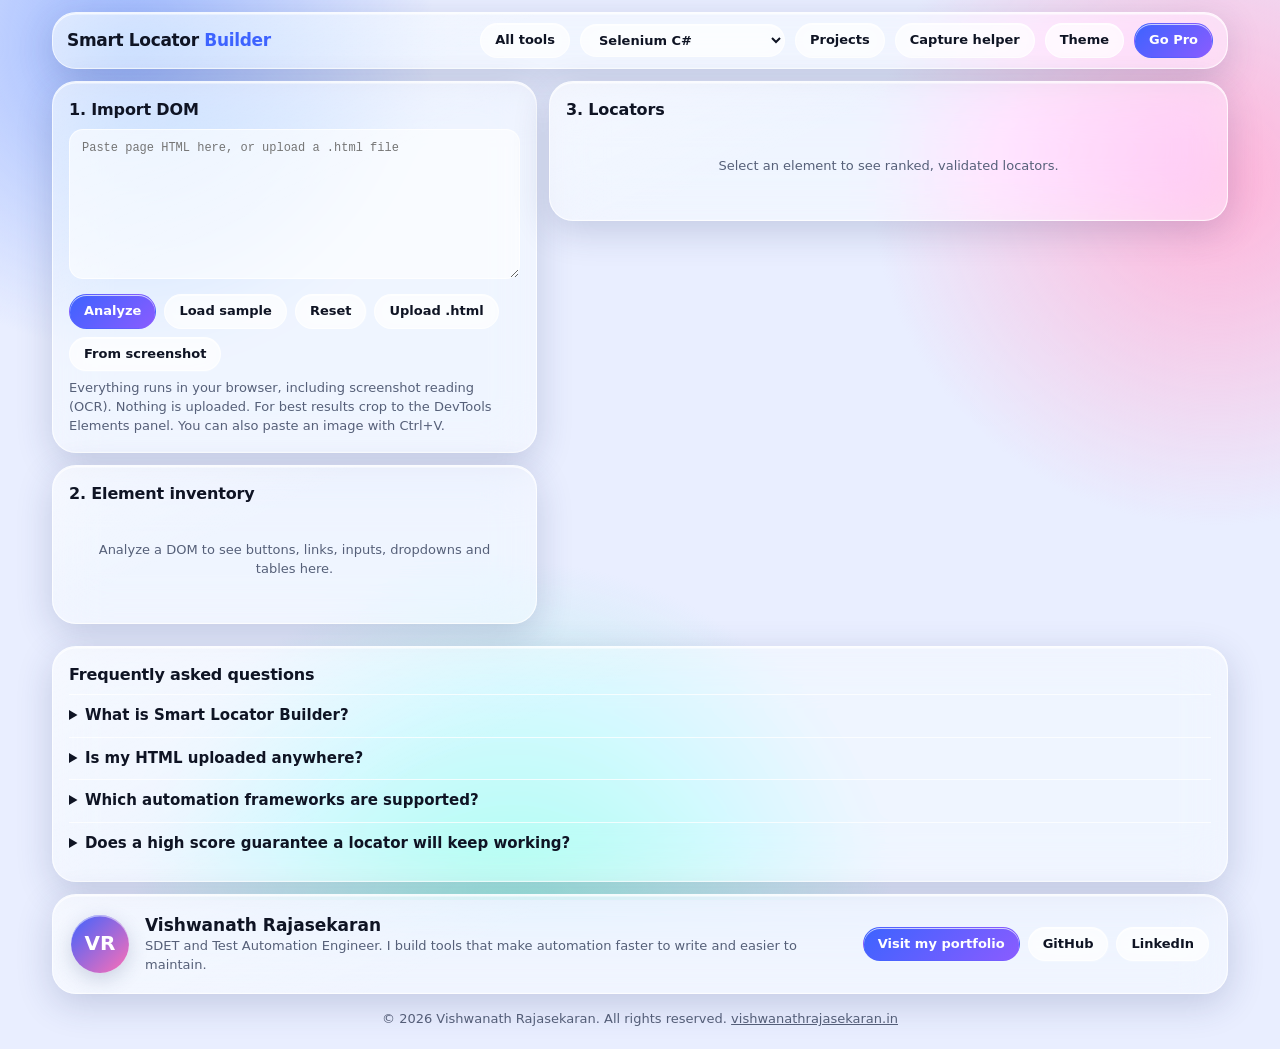
==== index.html @ 22b308f4 "enhance locator builder with semantic locators and local projects" ====
<!doctype html>
<html lang="en"><head><meta charset="utf-8">
<meta name="viewport" content="width=device-width, initial-scale=1, viewport-fit=cover">
<title>Smart Locator Builder: XPath &amp; CSS Locator Generator</title>
<meta name="description" content="Free XPath and CSS locator generator. Paste HTML or a DevTools screenshot, validate every locator, and copy Selenium or Playwright code. Runs in your browser.">
<meta name="author" content="Vishwanath Rajasekaran">
<meta name="robots" content="index, follow, max-image-preview:large">
<meta name="keywords" content="xpath generator, css selector generator, locator builder, selenium locators, playwright locators, test automation tool, sdet tools">
<meta name="color-scheme" content="light dark"><meta name="theme-color" content="#e9eeff" media="(prefers-color-scheme: light)"><meta name="theme-color" content="#0b0e1d" media="(prefers-color-scheme: dark)">
<link rel="canonical" href="https://tools.vishwanathrajasekaran.in/smart-locator/">
<meta property="og:type" content="website"><meta property="og:site_name" content="Smart Locator Builder"><meta property="og:title" content="Smart Locator Builder: XPath &amp; CSS Locator Generator"><meta property="og:description" content="Turn a DOM snapshot or DevTools screenshot into validated, ranked XPath and CSS locators with Selenium and Playwright code."><meta property="og:url" content="https://tools.vishwanathrajasekaran.in/smart-locator/"><meta property="og:image" content="https://tools.vishwanathrajasekaran.in/smart-locator/og-image.png"><meta property="og:image:width" content="1200"><meta property="og:image:height" content="630"><meta property="og:image:alt" content="Smart Locator Builder with a sample XPath locator"><meta property="og:locale" content="en_US">
<meta name="twitter:card" content="summary_large_image"><meta name="twitter:title" content="Smart Locator Builder: XPath &amp; CSS Locator Generator"><meta name="twitter:description" content="Validated, ranked XPath and CSS locators from HTML or a screenshot. Selenium and Playwright output. Runs in your browser."><meta name="twitter:image" content="https://tools.vishwanathrajasekaran.in/smart-locator/og-image.png">
<link rel="icon" href="data:image/svg+xml,%3Csvg xmlns=%27http://www.w3.org/2000/svg%27 viewBox=%270 0 100 100%27%3E%3Ctext y=%27.9em%27 font-size=%2790%27%3E🎯%3C/text%3E%3C/svg%3E">
<script type="application/ld+json">{"@context":"https://schema.org","@graph":[{"@type":"SoftwareApplication","name":"Smart Locator Builder","url":"https://tools.vishwanathrajasekaran.in/smart-locator/","applicationCategory":"DeveloperApplication","operatingSystem":"Any (web browser)","description":"Browser-based tool that generates, validates and ranks XPath and CSS locators from a DOM snapshot or DevTools screenshot, with Selenium and Playwright output.","offers":{"@type":"Offer","price":"0","priceCurrency":"USD"},"author":{"@type":"Person","name":"Vishwanath Rajasekaran","jobTitle":"SDET and Test Automation Engineer","url":"https://vishwanathrajasekaran.in","sameAs":["https://github.com/vishwanathrajasekaran","https://www.linkedin.com/in/vishwanathrajasekaran/"]}},{"@type":"FAQPage","mainEntity":[{"@type":"Question","name":"What is Smart Locator Builder?","acceptedAnswer":{"@type":"Answer","text":"A free browser tool that turns pasted HTML or a DevTools screenshot into ranked, validated XPath and CSS locators."}},{"@type":"Question","name":"Is my HTML uploaded anywhere?","acceptedAnswer":{"@type":"Answer","text":"No. Parsing, locator generation, validation and screenshot reading (OCR) all run in your browser."}},{"@type":"Question","name":"Which automation frameworks are supported?","acceptedAnswer":{"@type":"Answer","text":"Selenium with C# and Java, Playwright with TypeScript and Java, plus generic XPath and CSS."}},{"@type":"Question","name":"Does a high score guarantee a locator will keep working?","acceptedAnswer":{"@type":"Answer","text":"No. Validation covers only the snapshot you provide, and scores are guidance, not a guarantee against future DOM changes."}}]}]}</script>
<style>
:root{--tx:#0f1424;--mut:#566079;--gl:rgba(255,255,255,.42);--gl2:rgba(255,255,255,.62);--bd:rgba(255,255,255,.75);--sh:rgba(40,55,110,.2);--ac:#3d63ff;--ok:#0c9a63;--wn:#c47f00;--er:#dc3a45;--b1:#9db8ff;--b2:#ffb3d9;--b3:#9cf0e0;--bg:#e9eeff;--inset:rgba(255,255,255,.7);
box-sizing:border-box;padding-top:env(safe-area-inset-top,0px);padding-bottom:env(safe-area-inset-bottom,0px)}
@media(prefers-color-scheme:dark){:root:not([data-theme=light]){--tx:#eef1ff;--mut:#9aa4c4;--gl:rgba(30,36,70,.4);--gl2:rgba(60,70,120,.45);--bd:rgba(255,255,255,.16);--sh:rgba(0,0,0,.5);--ac:#7e98ff;--ok:#43d89b;--wn:#f0b53c;--er:#ff6b74;--b1:#3a4fd6;--b2:#a2318f;--b3:#0f8f86;--bg:#0b0e1d;--inset:rgba(255,255,255,.22)}}
:root[data-theme=dark]{--tx:#eef1ff;--mut:#9aa4c4;--gl:rgba(30,36,70,.4);--gl2:rgba(60,70,120,.45);--bd:rgba(255,255,255,.16);--sh:rgba(0,0,0,.5);--ac:#7e98ff;--ok:#43d89b;--wn:#f0b53c;--er:#ff6b74;--b1:#3a4fd6;--b2:#a2318f;--b3:#0f8f86;--bg:#0b0e1d;--inset:rgba(255,255,255,.22)}
*{box-sizing:border-box}html{scroll-padding-top:env(safe-area-inset-top,0px)}
body{margin:0;min-height:100vh;background:var(--bg);color:var(--tx);font:15px/1.45 "Plus Jakarta Sans",system-ui,-apple-system,"Segoe UI",sans-serif;overflow-x:hidden}
body::before{content:"";position:fixed;inset:0;z-index:-1;background:radial-gradient(40vmax 40vmax at 10% 5%,var(--b1),transparent 60%),radial-gradient(45vmax 45vmax at 95% 20%,var(--b2),transparent 60%),radial-gradient(50vmax 50vmax at 40% 105%,var(--b3),transparent 60%)}
.g{position:relative;background:var(--gl);backdrop-filter:blur(26px) saturate(190%);-webkit-backdrop-filter:blur(26px) saturate(190%);border:1px solid var(--bd);border-radius:24px;box-shadow:0 10px 36px var(--sh),inset 0 1.5px 0 var(--inset),inset 0 -1px 0 rgba(255,255,255,.08)}
.g::before{content:"";position:absolute;inset:0;border-radius:inherit;pointer-events:none;background:linear-gradient(155deg,rgba(255,255,255,.35),transparent 38%)}
.g>*{position:relative}
.wrap{max-width:1200px;margin:0 auto;padding:12px}
header{display:flex;align-items:center;gap:10px;padding:10px 14px;margin-bottom:12px;flex-wrap:wrap;border-radius:999px}
.logo{font-weight:800;font-size:17px;letter-spacing:-.02em;flex:1;min-width:150px}.logo i{font-style:normal;color:var(--ac)}
button,select,input,textarea{font:inherit;color:inherit}
.b{border:1px solid var(--bd);background:var(--gl2);border-radius:999px;padding:7px 14px;cursor:pointer;backdrop-filter:blur(12px);box-shadow:inset 0 1px 0 var(--inset);font-weight:600;font-size:13px}
.b:hover{filter:brightness(1.08)}.b:focus-visible,input:focus-visible,textarea:focus-visible,select:focus-visible{outline:2px solid var(--ac);outline-offset:2px}
.b.p{background:linear-gradient(135deg,var(--ac),#8a5cff);color:#fff;border-color:transparent}
.b.sm{padding:4px 10px;font-size:12px}
select.b{padding-right:8px}
.grid{display:grid;gap:12px}
@media(min-width:900px){.grid{grid-template-columns:minmax(0,5fr) minmax(0,7fr);align-items:start}.stick{position:sticky;top:12px;max-height:calc(100vh - 24px);overflow:auto}}
.card{padding:16px}.card h2{margin:0 0 8px;font-size:16px;letter-spacing:-.01em}
textarea,input[type=text],input.f{width:100%;border:1px solid var(--bd);background:var(--gl2);border-radius:14px;padding:10px 12px;outline:0}
textarea{height:150px;resize:vertical;font:12px/1.4 ui-monospace,Menlo,Consolas,monospace}
.row{display:flex;gap:8px;flex-wrap:wrap;align-items:center}
.mut{color:var(--mut);font-size:13px}
.chips{display:flex;gap:6px;flex-wrap:wrap;margin:8px 0}
.chip{border:1px solid var(--bd);background:var(--gl);border-radius:999px;padding:3px 10px;font-size:12px;cursor:pointer}.chip.on{background:var(--ac);color:#fff;border-color:transparent}
.list{display:flex;flex-direction:column;gap:6px;max-height:52vh;overflow:auto;margin-top:8px}
.it{display:flex;gap:10px;align-items:center;padding:9px 11px;border-radius:16px;border:1px solid transparent;cursor:pointer;background:var(--gl)}
.it:hover{border-color:var(--bd)}.it.on{border-color:var(--ac);background:var(--gl2)}
.tag{font:600 11px ui-monospace,Menlo,monospace;padding:2px 8px;border-radius:8px;background:var(--gl2);border:1px solid var(--bd);white-space:nowrap}
.sc{font-weight:800;min-width:34px;text-align:right}
.ok{color:var(--ok)}.wn{color:var(--wn)}.er{color:var(--er)}
.cand{padding:12px;border-radius:18px;margin-top:10px;background:var(--gl);border:1px solid var(--bd)}
code,pre{font:12.5px/1.45 ui-monospace,Menlo,Consolas,monospace}
.ex{display:block;padding:8px 10px;border-radius:12px;background:var(--gl2);overflow-x:auto;white-space:pre;margin:8px 0}
.warn{font-size:12px;color:var(--wn);margin:2px 0}
.stats{display:flex;gap:8px;flex-wrap:wrap}.st{flex:1;min-width:70px;padding:8px 10px;border-radius:16px;background:var(--gl);border:1px solid var(--bd)}.st b{display:block;font-size:20px}
.modal{position:fixed;inset:0;z-index:9;display:none;align-items:center;justify-content:center;padding:16px;background:rgba(10,14,30,.35);backdrop-filter:blur(6px)}.modal.on{display:flex}
.modal .g{max-width:560px;width:100%;max-height:88vh;overflow:auto;padding:20px;background:var(--gl2)}
.plans{display:grid;gap:10px;margin:12px 0}@media(min-width:560px){.plans{grid-template-columns:1fr 1fr}}
.plan{padding:14px;border-radius:18px;background:var(--gl);border:1px solid var(--bd)}.plan ul{margin:8px 0 0;padding-left:18px;font-size:13px}
#toast{position:fixed;left:50%;bottom:calc(20px + env(safe-area-inset-bottom,0px));transform:translateX(-50%);padding:8px 16px;border-radius:999px;background:var(--tx);color:var(--bg);font-size:13px;opacity:0;pointer-events:none;transition:opacity .2s;z-index:20}#toast.on{opacity:1}
 .empty{padding:28px 10px;text-align:center}.hint{font-size:12px;color:var(--mut)}.project-row{display:flex;gap:8px;align-items:center;padding:9px 0;border-top:1px solid var(--bd)}.project-row:first-child{border-top:0}.project-row>div{flex:1;min-width:0}.project-row strong{display:block;overflow:hidden;text-overflow:ellipsis;white-space:nowrap}.project-row small{display:block;color:var(--mut)}
a.b{text-decoration:none;display:inline-block;color:inherit}.about{margin-top:12px;padding:18px;display:flex;gap:16px;align-items:center;flex-wrap:wrap}.av{width:58px;height:58px;border-radius:50%;display:grid;place-items:center;font-weight:800;font-size:20px;color:#fff;background:linear-gradient(135deg,var(--ac),#ff6fb5);box-shadow:inset 0 1.5px 0 rgba(255,255,255,.5),0 6px 20px var(--sh)}footer.cp{text-align:center;padding:16px 8px 8px}details{border-top:1px solid var(--bd);padding:10px 0}summary{cursor:pointer;font-weight:600}details p{margin:8px 0 0}h1.logo{margin:0}.pre{max-height:110px;overflow:auto;white-space:pre-wrap;word-break:break-all}
</style></head><body>
<div class="wrap">
<header class="g"><h1 class="logo">Smart Locator <i>Builder</i></h1>
 <a class="b" href="/">All tools</a><select id="fw" class="b" aria-label="Target framework"></select>
 <button class="b" id="pjb" type="button">Projects</button><button class="b" id="capb" type="button">Capture helper</button>
 <button class="b" id="th" aria-label="Toggle theme" aria-pressed="false">Theme</button>
 <button class="b p" id="pro">Go Pro</button></header>
<main class="grid">
<div style="display:flex;flex-direction:column;gap:12px;min-width:0">
<section class="g card"><h2>1. Import DOM</h2>
<textarea id="src" aria-label="HTML to analyze" placeholder="Paste page HTML here, or upload a .html file" spellcheck="false"></textarea>
 <div class="row" style="margin-top:8px"><button class="b p" id="an">Analyze</button><button class="b" id="smp">Load sample</button><button class="b" id="rs">Reset</button>
<button class="b" id="upb" type="button">Upload .html</button><button class="b" id="shb" type="button">From screenshot</button><input id="up" type="file" accept=".html,.htm,text/html" hidden aria-label="Upload an HTML file"><input id="shot" type="file" accept="image/*" hidden aria-label="Upload a screenshot"></div><div id="shs" class="mut" style="margin-top:6px" role="status" aria-live="polite"></div>
<p class="mut" style="margin:8px 0 0">Everything runs in your browser, including screenshot reading (OCR). Nothing is uploaded. For best results crop to the DevTools Elements panel. You can also paste an image with Ctrl+V.</p></section>
<section class="g card" id="invc"><h2>2. Element inventory</h2><div id="inv"><div class="empty mut">Analyze a DOM to see buttons, links, inputs, dropdowns and tables here.</div></div></section>
</div>
<section class="g card stick" id="det"><h2>3. Locators</h2><div class="empty mut">Select an element to see ranked, validated locators.</div></section>
</main>
<br>
<section class="g card" id="faq"><h2>Frequently asked questions</h2>
<details><summary>What is Smart Locator Builder?</summary><p>A free browser tool that turns pasted HTML or a DevTools screenshot into ranked, validated XPath and CSS locators.</p></details>
<details><summary>Is my HTML uploaded anywhere?</summary><p>No. Parsing, locator generation, validation and screenshot reading (OCR) all run in your browser.</p></details>
<details><summary>Which automation frameworks are supported?</summary><p>Selenium with C# and Java, Playwright with TypeScript and Java, plus generic XPath and CSS.</p></details>
<details><summary>Does a high score guarantee a locator will keep working?</summary><p>No. Validation covers only the snapshot you provide, and scores are guidance, not a guarantee against future DOM changes.</p></details></section>
<section class="g about" aria-label="About the creator"><div class="av" aria-hidden="true">VR</div>
<div style="flex:1;min-width:220px"><h2 style="margin:0;font-size:17px">Vishwanath Rajasekaran</h2><div class="mut">SDET and Test Automation Engineer. I build tools that make automation faster to write and easier to maintain.</div></div>
<div class="row"><a class="b p" href="https://vishwanathrajasekaran.in" target="_blank" rel="noopener">Visit my portfolio</a><a class="b" href="https://github.com/vishwanathrajasekaran" target="_blank" rel="noopener">GitHub</a><a class="b" href="https://www.linkedin.com/in/vishwanathrajasekaran/" target="_blank" rel="noopener">LinkedIn</a></div></section>
<footer class="cp mut">&copy; <span id="yr">2026</span> Vishwanath Rajasekaran. All rights reserved. <a href="https://vishwanathrajasekaran.in" target="_blank" rel="noopener" style="color:inherit">vishwanathrajasekaran.in</a></footer>
</div>
<div class="modal" id="m"><div class="g" id="mb" role="dialog" aria-modal="true" aria-label="Dialog"></div></div><div id="toast" role="status" aria-live="polite"></div><noscript><p style="padding:16px">Smart Locator Builder needs JavaScript to analyze HTML in your browser.</p></noscript>
<script>
const $=s=>document.querySelector(s),h=s=>String(s==null?'':s).replace(/[&<>"]/g,c=>({'&':'&amp;','<':'&lt;','>':'&gt;','"':'&quot;'}[c])),J=JSON.stringify;
 const SMP=`<header id="top"><nav class="nav-a1b2c3d4"><a href="/home">Home</a><a href="/pricing">Pricing</a><a href="/docs" class="css-1x2y3z">Docs</a></nav></header>
<main><form id="login-form" action="/login"><h2>Sign in</h2>
<label for="email">Email address</label><input id="email" name="email" type="email" placeholder="you@company.com" data-testid="login-email">
<label for="pwd">Password</label><input id="pwd" name="password" type="password" placeholder="Password">
<label><input type="checkbox" name="remember"> Remember me</label>
<button type="submit" class="btn btn-primary css-9f8e7d">Sign in</button><button type="button" class="btn">Cancel</button></form>
<form id="signup"><label for="country">Country</label><select id="country" name="country"><option>India</option><option>Philippines</option></select>
<span>Plan</span><input type="radio" name="plan" value="free"> Free <input type="radio" name="plan" value="pro"> Pro
<button type="submit" class="btn btn-primary">Sign in</button></form>
<table id="orders"><tr><th>Order</th><th>Action</th></tr><tr><td>#1001</td><td><button class="btn">Delete</button></td></tr><tr><td>#1002</td><td><button class="btn">Delete</button></td></tr></table></main>
 <footer><a href="/privacy">Privacy</a><a href="/terms">Terms</a></footer>`;
 const CAPTURE_BOOKMARKLET=`javascript:(()=>{const h=document.documentElement.outerHTML;const ok=()=>alert('Smart Locator Builder: DOM copied. Return to the tool and paste it.');const no=()=>{const t=document.createElement('textarea');t.value=h;t.style.position='fixed';t.style.opacity='0';document.body.appendChild(t);t.select();try{document.execCommand('copy');ok()}catch(e){alert('Copy failed; select and copy the page HTML manually.')}t.remove()};if(navigator.clipboard&&navigator.clipboard.writeText)navigator.clipboard.writeText(h).then(ok,no);else no()})()`;
 const FW={cs:['Selenium C#',(v,c)=>`By ${v} = By.${c.k=='css'?'CssSelector':'XPath'}(${J(c.e)});`],jv:['Selenium Java',(v,c)=>`By ${v} = By.${c.k=='css'?'cssSelector':'xpath'}(${J(c.e)});`],pt:['Playwright TypeScript',(v,c)=>`const ${v} = page.${c.pw||`locator(${J((c.k=='css'?'':'xpath=')+c.e)})`};`],pj:['Playwright Java',(v,c)=>`Locator ${v} = page.${c.pw||`locator(${J((c.k=='css'?'':'xpath=')+c.e)})`};`],gen:['Generic XPath / CSS',(v,c)=>c.e]};
 const SEL='a[href],button,input:not([type=hidden]),select,textarea,table,summary,[role=button],[role=link],[role=tab],[role=checkbox],[onclick]';
 const SKIP=/^(html|head|body|script|style|meta|link|title|option|optgroup|tr|td|th|thead|tbody|br|svg|path)$/;
 const pick=el=>{const t=el.tagName.toLowerCase();if(SKIP.test(t))return false;return el.matches(SEL)||el.matches('[id],[data-testid],[data-test],[data-qa],[data-cy],h1,h2,h3,h4,h5,h6,label,img,li')||(!el.children.length&&!!txt(el))};
 const PR={'Test attribute':0,'Accessible role':1,'Accessible label':1,'Placeholder':2,'ID':2,'Label relation':2,'Attribute':3,'Parent-child':4,'Class':5,'Text':6,'contains()':7,'Sibling':8,'Position':9};
 const OCR=location.pathname.replace(/index\.html$/,'').replace(/\/?$/,'/')+'ocr/';
 const FREE=25,MAX_HTML=2000000,MAX_IMAGE_BYTES=20000000,MAX_IMAGE_PIXELS=24000000,PROJECT_KEY='slb_projects';
 const lsGet=(k,f=null)=>{try{const v=localStorage.getItem(k);return v==null?f:v}catch(e){return f}};
 const lsSet=(k,v)=>{try{localStorage.setItem(k,v);return true}catch(e){return false}};
 let S={run:0,op:0,ocrOp:0,busy:false,tq:'',els:[],sel:null,fw:'cs',q:'',ty:'All',st:'All',pro:lsGet('slb_pro','')==='1',doc:null,lbl:new Map(),shot:false};
 const storedFw=lsGet('slb_fw','cs');if(FW[storedFw])S.fw=storedFw;
 $('#fw').innerHTML=Object.entries(FW).map(([k,v])=>`<option value="${k}">${v[0]}</option>`).join('');$('#fw').value=S.fw;
 const xq=s=>{s=String(s);return!s.includes("'")?`'${s}'`:!s.includes('"')?`"${s}"`:`concat('${s.split("'").join(`',"'",'`)}')`};
 const cq=s=>String(s).replace(/\\/g,'\\\\').replace(/"/g,'\\"').replace(/\r/g,'\\D ').replace(/\n/g,'\\A ').replace(/\f/g,'\\C ');
 const DYN=/\d{4,}|[0-9a-f]{8,}|^(css|sc|jss|ng|ember|mui|chakra)-|^:r|[a-z]-(?=[a-z0-9]*\d)[a-z0-9]{6,8}$/i;
 const ce=s=>{s=String(s);try{return CSS.escape(s)}catch(e){return s.replace(/[^a-zA-Z0-9_-]/g,'\\$&')}};
 const cx=c=>c.ve||c.e,ck=c=>c.vk||c.k;
 function run(c,doc=S.doc){try{if(!doc)return null;const k=ck(c),e=cx(c);if(k=='css')return[...doc.querySelectorAll(e)];const r=doc.evaluate(e,doc,null,7,null),o=[];for(let i=0;i<r.snapshotLength;i++)o.push(r.snapshotItem(i));return o}catch(e){return null}}
const ty=el=>{const t=el.tagName.toLowerCase(),y=(el.getAttribute('type')||'text').toLowerCase();if(t=='a')return'Link';if(t=='button'||/button/.test(el.getAttribute('role')||''))return'Button';if(t=='select')return'Dropdown';if(t=='table')return'Table';if(t=='textarea')return'Input';if(/^h[1-6]$/.test(t))return'Heading';if(t=='img')return'Image';if(!el.children.length&&txt(el))return'Text';if(t=='input')return y=='checkbox'?'Checkbox':y=='radio'?'Radio':/submit|button|reset/.test(y)?'Button':'Input';return'Other'};
const txt=el=>(el.textContent||'').replace(/[ \t\r\n]+/g,' ').replace(/^ | $/g,'');
const nm=el=>{const a=k=>el.getAttribute(k);return(a('aria-label')||a('id')||a('name')||a('placeholder')||a('value')||txt(el).slice(0,32)||el.tagName.toLowerCase())};
const sec=el=>{const a=el.parentElement&&el.parentElement.closest('form,nav,header,footer,aside,main,table,section,dialog');return a?a.tagName.toLowerCase()+(a.id?'#'+a.id:''):'page'};
 function gen(el){
  const t=el.tagName.toLowerCase(),C=[],at=a=>el.getAttribute(a),T=txt(el),y=(at('type')||'text').toLowerCase();
  const add=(s,k,e,n,o={})=>C.push({s,k,e,note:n,pr:PR[s]==null?9:PR[s],...o});
  const id=at('id'),lab=id&&S.lbl.get(id),labelText=lab&&txt(lab),role=at('role')||(
   t=='button'?'button':t=='a'&&at('href')?'link':t=='select'?'combobox':t=='textarea'?'textbox':t=='img'?'img':
   t=='input'?(y=='checkbox'?'checkbox':y=='radio'?'radio':/submit|button|reset/.test(y)?'button':'textbox'):/^h[1-6]$/.test(t)?'heading':'');
  if(id&&!DYN.test(id)){add('ID','css','#'+ce(id),'ID is the most direct hook');add('ID','xpath',`//${t}[@id=${xq(id)}]`,'ID attribute')}
  ['data-testid','data-test','data-qa','data-cy'].forEach(a=>{const v=at(a);if(v){const pw=a=='data-testid'?`getByTestId(${J(v)})`:'';add('Test attribute','css',`[${a}="${cq(v)}"]`,'Dedicated test hook: most stable',{pw});add('Test attribute','xpath',`//${t}[@${a}=${xq(v)}]`,'Dedicated test hook',{pw})}});
  ['name','aria-label','placeholder','title','alt','value','role'].forEach(a=>{const v=at(a);if(v&&v.length<80&&(a!='value'||/submit|button|radio|checkbox/.test(y))){add('Attribute','css',`${t}[${a}="${cq(v)}"]`,`Uses the ${a} attribute`);add('Attribute','xpath',`//${t}[@${a}=${xq(v)}]`,`Uses the ${a} attribute`)}});
  if(at('placeholder')&&at('placeholder').length<80)add('Placeholder','css',`${t}[placeholder="${cq(at('placeholder'))}"]`,'Visible form hint with Playwright semantic output',{pw:`getByPlaceholder(${J(at('placeholder'))})`});
  if(labelText){const le=`//${t}[@id=//label[normalize-space()=${xq(labelText)}]/@for]`;add('Accessible label','xpath',le,'Playwright label lookup backed by the associated label',{pw:`getByLabel(${J(labelText)})`});add('Label relation','xpath',le,'Follows the visible label, robust to id changes')}
  const wrapped=el.closest('label');if(wrapped&&t=='input'&&txt(wrapped)){const wl=txt(wrapped);add('Accessible label','xpath',`//label[contains(normalize-space(),${xq(wl)})]//${t}`,'Playwright label lookup for a wrapped input',{pw:`getByLabel(${J(wl)})`});add('Label relation','xpath',`//label[contains(normalize-space(),${xq(wl)})]//${t}`,'Input wrapped by its label')}
  if(role&&role.length<60){const name=at('aria-label')||labelText||((t=='input'||t=='select'||t=='textarea')?'':T);if(name&&name.length<80){const base=at('role')?`//*[@role=${xq(role)}]`:`//${t}`;const ve=at('aria-label')?`${base}[@aria-label=${xq(name)}]`:labelText?`//${t}[@id=//label[normalize-space()=${xq(name)}]/@for]`:`${base}[normalize-space()=${xq(name)}]`;add('Accessible role','xpath',ve,'Accessible role and name; preferred Playwright semantic locator',{pw:`getByRole(${J(role)}, { name: ${J(name)}, exact: true })`})}}
  if(T&&T.length<60&&t!='input'&&t!='table'&&t!='select'){add('Text','xpath',`//${t}[normalize-space()=${xq(T)}]`,'Exact visible text (breaks if copy or language changes)',{pw:`getByText(${J(T)}, { exact: true })`});add('contains()','xpath',`//${t}[contains(normalize-space(),${xq(T.slice(0,24))})]`,'Partial text match')}
  if(t=='img'&&at('alt')&&at('alt').length<80)add('Accessible label','xpath',`//img[@alt=${xq(at('alt'))}]`,'Alternative text used as the accessible name',{pw:`getByAltText(${J(at('alt'))})`});
  const AT=['type','name','value','role','placeholder','aria-label','title'].filter(a=>{const v=at(a);return v&&v.length<80&&(a!='value'||/submit|button|radio|checkbox/.test(y))}).slice(0,3);if(AT.length>1){add('Attribute','css',t+AT.map(a=>`[${a}="${cq(at(a))}"]`).join(''),'Combines '+AT.join(' + ')+' for uniqueness');add('Attribute','xpath',`//${t}[`+AT.map(a=>`@${a}=${xq(at(a))}`).join(' and ')+']','Combines '+AT.join(' + ')+' for uniqueness')}
  const href=at('href');if(t=='a'&&href){add('Attribute','css',`a[href="${cq(href)}"]`,'Matches link target');add('Attribute','xpath',`//a[@href=${xq(href)}]`,'Matches link target')}
  const cl=[...el.classList].filter(c=>!DYN.test(c));if(cl.length){add('Class','css',t+cl.slice(0,2).map(c=>'.'+ce(c)).join(''),'Stable-looking class names');add('Class','xpath',`//${t}[contains(concat(' ',normalize-space(@class),' '),${xq(' '+cl[0]+' ')})]`,'Class token match')}
  let p=el.parentElement,pd=0;while(p&&p.tagName!='BODY'&&pd<6){const pid=p.getAttribute('id'),pt=['data-testid','data-test'].find(a=>p.getAttribute(a));if(pid&&!DYN.test(pid)||pt){const pc=pid&&!DYN.test(pid)?'#'+ce(pid):`[${pt}="${cq(p.getAttribute(pt))}"]`,px=pid&&!DYN.test(pid)?`@id=${xq(pid)}`:`@${pt}=${xq(p.getAttribute(pt))}`;
   const d=['name','type','placeholder','aria-label'].find(a=>at(a));add('Parent-child','css',pc+' '+t+(d?`[${d}="${cq(at(d))}"]`:''),`Scoped to ancestor ${p.tagName.toLowerCase()}${pid?'#'+pid:''}`);add('Parent-child','xpath',`//*[${px}]//${t}`+(d?`[@${d}=${xq(at(d))}]`:T&&T.length<40&&t!='input'?`[normalize-space()=${xq(T)}]`:''),`Scoped to ancestor ${p.tagName.toLowerCase()}${pid?'#'+pid:''}`);break}p=p.parentElement;pd++}
  const ps=el.previousElementSibling;if(ps&&txt(ps)&&txt(ps).length<40)add('Sibling','xpath',`//${ps.tagName.toLowerCase()}[normalize-space()=${xq(txt(ps))}]/following-sibling::${t}`,'Anchored to preceding sibling text');
  let path=[],x=el,xp=[];while(x&&x.nodeType==1&&x.tagName!='HTML'){const tg=x.tagName.toLowerCase(),sb=[...x.parentElement.children].filter(c=>c.tagName==x.tagName),i=sb.indexOf(x)+1;xp.unshift(tg+(sb.length>1?`[${i}]`:''));path.unshift(tg+(sb.length>1?`:nth-of-type(${i})`:''));x=x.parentElement}
  add('Position','css',path.join(' > '),'Absolute path: last resort');add('Position','xpath','/html/'+xp.join('/'),'Absolute path: last resort');
  const seen=new Set();return C.filter(c=>{const k=c.k+c.e+(c.pw||'');if(seen.has(k))return false;seen.add(k);return true})}
 function val(c,el,doc=S.doc){const r=run(c,doc),n=r?r.length:0,hit=!!r&&r.includes(el),w=[];let s=100,st=!r?'invalid':!hit?'nomatch':n==1?'unique':'multi',expr=cx(c);
 if(st=='unique'){}else if(st=='multi'){s-=25+Math.min(n*3,25);w.push(`Matches ${n} elements; add context to make it unique`)}else{s=0;w.push(r?'Does not match the selected element':'Invalid expression')}
 if(/\[\d+\]|nth-(of-type|child)/.test(expr)){s-=30;w.push('Index-dependent: breaks when siblings are added or reordered')}
 if(DYN.test(expr.replace(/nth-of-type\(\d+\)/g,''))&&c.s!='Text'&&c.s!='contains()'&&c.s!='Label relation'&&c.s!='Accessible role'&&c.s!='Accessible label'){s-=15;w.push('Contains a value that looks auto-generated')}
 const dp=(expr.match(/ > |\/\/|\/| (?=[a-z#.\[])/g)||[]).length;if(dp>5){s-=10;w.push(`Deep structure (${dp} levels)`)}
 if(c.s=='Text'||c.s=='contains()'){s-=8;w.push('Text-based: sensitive to copy or localisation changes')}
 if(c.s=='Position'&&st!='nomatch'){s=Math.min(s,55);w.push('Structural path: breaks when the layout changes')}
 return{...c,n,st,sc:Math.max(0,Math.min(100,s)),w}}
 const rk=c=>c.sc*10-c.pr;
 function quick(e){if(e.v)return;e.v=[];for(const c of e.raw){const v=val(c,e.el);e.v.push(v);if(v.st=='unique'&&v.sc>=85)break}e.cs=e.v.slice().sort((a,b)=>rk(b)-rk(a));e.b=e.cs[0]}
 function ens(e){if(!e||e.full)return;if(!e.v)quick(e);const d=new Set(e.v.map(c=>c.k+c.e+(c.pw||'')));e.raw.forEach(c=>{if(!d.has(c.k+c.e+(c.pw||'')))e.v.push(val(c,e.el))});e.cs=e.v.slice().sort((a,b)=>rk(b)-rk(a));e.b=e.cs[0];e.full=true}
  function clearResults(){S.busy=false;S.els=[];S.sel=null;S.q='';S.ty='All';S.st='All';S.tq='';S.doc=null;S.lbl=new Map();$('#inv').innerHTML='<div class="empty mut">Analyze a DOM to see buttons, links, inputs, dropdowns and tables here.</div>';$('#det').innerHTML='<h2>3. Locators</h2><div class="empty mut">Select an element to see ranked, validated locators.</div>'}
 async function analyze(){const src=$('#src').value.trim(),id=++S.run,op=++S.op;clearResults();if(!src){st$('');return toast('Paste HTML or load the sample first')}if(src.length>MAX_HTML){st$('');return toast(`HTML is too large. Limit it to ${Math.round(MAX_HTML/1000000)} MB`)}
  S.doc=new DOMParser().parseFromString(src,'text/html');S.lbl=new Map();S.doc.querySelectorAll('label[for]').forEach(l=>{const f=l.getAttribute('for');if(!S.lbl.has(f))S.lbl.set(f,l)});
  S.els=[...S.doc.querySelectorAll('*')].filter(pick).map((el,i)=>({i,el,t:ty(el),sec:sec(el),nm:nm(el),raw:gen(el).sort((a,b)=>a.pr-b.pr),v:null,cs:[],b:null,full:false}));
  S.busy=true;const n=S.els.length;if(!n){S.busy=false;st$('');render();return toast('No supported elements found')}
  for(let i=0;i<n;i++){quick(S.els[i]);if(i%10==9){st$('Scoring '+(i+1)+' of '+n+' elements…');await new Promise(r=>setTimeout(r,0));if(id!=S.run||op!=S.op)return}}
  if(id!=S.run||op!=S.op)return;S.busy=false;st$('');render();toast(n+' elements found')}
 const cls=s=>s>=80?'ok':s>=50?'wn':'er';
 function vis(){return S.els.filter(e=>(S.ty=='All'||e.t==S.ty)&&(S.st=='All'||(S.st=='Unique'?e.b.st=='unique':S.st=='Needs work'?e.b.sc<80:true))&&(!S.q||(e.nm+e.t+e.sec+e.b.e).toLowerCase().includes(S.q.toLowerCase())))}
 function renderInv(){const E=S.els;if(!E.length){$('#inv').innerHTML='<div class="empty mut">No supported elements found in this snapshot. Try a page with buttons, links, inputs, forms, tables or labeled controls.</div>';return}const types=['All',...new Set(E.map(e=>e.t))],uniq=E.filter(e=>e.b.st=='unique').length,avg=Math.round(E.reduce((a,e)=>a+e.b.sc,0)/E.length);
 const V=vis(),freeSet=new Set(E.slice(0,FREE).map(e=>e.i)),cap=S.pro?V:V.filter(e=>freeSet.has(e.i)),hidden=Math.max(0,V.length-cap.length);
$('#inv').innerHTML=`${S.shot=='ocr'?'<div class="plan warn" style="margin-bottom:10px">Read from a screenshot with OCR. Quotes, ids and symbols can be misread, so fix any typos in the box above and press Analyze, then check locators on the live page.</div>':S.shot=='text'?'<div class="plan warn" style="margin-bottom:10px">No HTML tags found in this screenshot, so only visible text was captured. Use a DevTools Elements screenshot to get ids and attributes.</div>':''}<div class="stats"><div class="st"><b>${E.length}</b><span class="mut">elements</span></div><div class="st"><b class="ok">${uniq}</b><span class="mut">unique best</span></div><div class="st"><b class="${cls(avg)}">${avg}</b><span class="mut">avg score</span></div></div>
<input class="f" id="q" type="text" aria-label="Search elements" placeholder="Search by name, type, section or locator" value="${h(S.q)}" style="margin-top:10px">
 <div class="chips">${types.map(t=>`<button type="button" class="chip ${S.ty==t?'on':''}" data-ty="${h(t)}" aria-pressed="${S.ty==t}">${h(t)}</button>`).join('')}</div>
 <div class="chips">${['All','Unique','Needs work'].map(t=>`<button type="button" class="chip ${S.st==t?'on':''}" data-st="${h(t)}" aria-pressed="${S.st==t}">${h(t)}</button>`).join('')}</div>
 <div class="row"><button class="b sm" data-ex="json">Export JSON</button><button class="b sm" data-ex="csv">Export CSV</button><span class="mut">${cap.length} shown${V.length!=cap.length?' of '+V.length+' matching':''}</span></div>
<div class="list">${cap.map(e=>`<div class="it ${S.sel==e.i?'on':''}" data-i="${e.i}" role="button" tabindex="0"><span class="tag">${e.t}</span><div style="flex:1;min-width:0"><div style="font-weight:600;overflow:hidden;text-overflow:ellipsis;white-space:nowrap">${h(e.nm)}</div><div class="mut" style="overflow:hidden;text-overflow:ellipsis;white-space:nowrap">${h(e.sec)}</div></div><span class="sc ${cls(e.b.sc)}">${e.b.sc}</span></div>`).join('')||'<div class="empty mut">No elements match these filters.</div>'}
 ${!S.pro&&hidden?`<div class="plan"><b>${hidden} matching elements hidden</b><div class="mut">The demo free mode shows the first ${FREE} elements in document order. <a href="#" id="up2">Unlock demo Pro</a></div></div>`:''}</div>`;
const q=$('#q');q.oninput=()=>{S.q=q.value;const p=q.selectionStart;renderInv();const n=$('#q');n.focus();n.setSelectionRange(p,p)}}
function render(){renderInv();detail()}
 const RESERVED=new Set('break case catch class const continue debugger default delete do else export extends finally for function if import in instanceof let new return super switch this throw try typeof var void while with yield await enum implements interface package private protected public static null true false as any boolean constructor get module require set string number'.split(' '));
 const varBase=e=>{const w=e.nm.replace(/[^a-zA-Z0-9 ]/g,' ').trim().split(/\s+/).slice(0,4).map((x,i)=>i?x[0].toUpperCase()+x.slice(1).toLowerCase():x.toLowerCase()).join('')||'el';const b=(/^\d/.test(w)?'el'+w:w)+(e.t=='Other'?'':e.t);return/^[A-Za-z_$][A-Za-z0-9_$]*$/.test(b)?b:'el'+b.replace(/[^A-Za-z0-9_$]/g,'')};
 const vn=e=>{let b=varBase(e);if(RESERVED.has(b))b='el'+b[0].toUpperCase()+b.slice(1);const used=new Set(S.els.filter(x=>x.i<e.i).map(varBase)),base=b;let n=1;while(used.has(b))b=base+(++n);return b};
 const nodePreview=n=>{if(!n)return'';if(n.nodeType==1)return n.outerHTML.slice(0,160);if(n.nodeType==2)return`@${n.name}="${n.value}"`;if(n.nodeType==3)return`text(): ${String(n.nodeValue||'').slice(0,160)}`;return`${n.nodeName||'node'}: ${String(n.nodeValue||'').slice(0,160)}`};
 function tester(){const box=$('#tq');if(!box)return;S.tq=box.value;const raw=box.value.trim();if(!raw){$('#tr').innerHTML='';return}let e=raw,k=/^(\.{0,2}\/|\()/.test(raw)?'xpath':'css';const m=raw.match(/^(xpath|css)=/i);if(m){k=m[1].toLowerCase();e=raw.slice(m[0].length)}try{const r=run({k,e});$('#tr').innerHTML=!r?'<span class="er">Invalid expression</span>':`<b class="${r.length==1?'ok':r.length?'wn':'er'}">${r.length} match${r.length==1?'':'es'}</b> (${k})`+r.slice(0,3).map(n=>`<code class="ex pre">${h(nodePreview(n))}</code>`).join('')}catch(err){$('#tr').innerHTML='<span class="er">Could not evaluate that locator</span>'}}
 function detail(){const e=S.els[S.sel];if(!e){$('#det').innerHTML='<h2>3. Locators</h2><div class="empty mut">Select an element to see ranked, validated locators.</div>';return}
 ens(e);const f=(FW[S.fw]||FW.cs)[1],v=vn(e),snip=e.el.cloneNode(false).outerHTML.slice(0,220),bc=[];let x=e.el;while(x&&x.tagName&&x.tagName!='HTML'){bc.unshift(x.tagName.toLowerCase()+(x.id?'#'+x.id:''));x=x.parentElement}
 $('#det').innerHTML=`<h2>3. Locators for <span class="tag">${e.t}</span> ${h(e.nm)}</h2><code class="ex pre">${h(snip)}</code><div class="mut" style="word-break:break-all">${h(bc.join(' › '))}</div>
 ${e.cs.slice(0,8).map((c,i)=>`<div class="cand"><div class="row"><span class="tag">${c.s}</span><span class="tag">${c.pw?'semantic + ':''}${c.k}</span><span class="tag ${c.st=='unique'?'ok':c.st=='multi'?'wn':'er'}">${c.st=='unique'?'1 match':c.st=='multi'?c.n+' matches':c.st=='nomatch'?'0 matches':'invalid'}</span><span style="flex:1"></span><b class="sc ${cls(c.sc)}">${c.sc}</b></div>
 <code class="ex">${h(c.e)}</code>${c.pw?`<code class="ex" style="opacity:.85">Playwright: ${h(c.pw)}</code>`:''}<code class="ex" style="opacity:.85">${h(f(v,c))}</code><div class="mut">${h(c.note)}</div>${c.w.map(w=>`<div class="warn">⚠ ${h(w)}</div>`).join('')}
 <div class="row" style="margin-top:6px"><button class="b sm" data-cp="${i}" data-m="r">Copy locator</button><button class="b sm" data-cp="${i}" data-m="s">Copy snippet</button></div></div>`).join('')}
 <div class="row" style="margin-top:10px"><button class="b sm" data-stab>Check against another snapshot</button><button class="b sm" id="save-current">Save project</button></div>
 <div class="cand"><b>Test your own locator</b><div class="mut">Validate any XPath or CSS against the imported DOM. Relative XPath (.//) and the xpath= / css= prefixes work too.</div><input class="f" id="tq" type="text" aria-label="Locator to test" placeholder="//button[text()='Sign in']  or  form .btn" style="margin-top:8px"><div id="tr" class="mut" style="margin-top:8px"></div></div>
 <p class="mut">Validation covers this snapshot only. Scores are guidance, not a guarantee of long-term stability.</p>`;
 $('#tq').value=S.tq||'';$('#tq').oninput=tester;if(S.tq)tester()}
 function projects(){try{const a=JSON.parse(lsGet(PROJECT_KEY,'[]'));return Array.isArray(a)?a.filter(p=>p&&typeof p.name=='string'&&typeof p.source=='string'):[]}catch(e){return[]}}
 function saveProjects(a){return lsSet(PROJECT_KEY,J(a.slice(0,30)))}
 function projectModal(){const ps=projects();modal(`<h2 style="margin:0 0 8px">Local projects</h2><p class="mut">Projects stay in this browser. They contain the imported snapshot, framework choice and OCR mode; nothing is uploaded.</p><div class="row"><input class="f" id="pn" type="text" placeholder="Project name" aria-label="Project name" style="flex:1"><button class="b p" id="psave">Save current</button><button class="b" id="pimport">Import JSON</button><input id="pif" type="file" accept="application/json,.json" hidden></div><div id="plist" style="margin-top:10px">${ps.length?ps.map((p,i)=>`<div class="project-row"><div><strong>${h(p.name)}</strong><small>${h(new Date(p.updatedAt||Date.now()).toLocaleString())}</small></div><button class="b sm" data-pl="${i}">Load</button><button class="b sm" data-pe="${i}">Export</button><button class="b sm" data-pd="${i}">Delete</button></div>`).join(''):'<div class="empty mut">No saved projects yet.</div>'}</div><div class="row" style="margin-top:10px"><button class="b" data-x>Close</button></div>`);$('#psave').onclick=()=>{const name=$('#pn').value.trim()||'Untitled locator project',source=$('#src').value.trim();if(!source)return toast('Analyze or paste HTML before saving');const now=new Date().toISOString(),next=projects(),found=next.findIndex(p=>p.name.toLowerCase()==name.toLowerCase()),p={id:found>=0?next[found].id:Date.now().toString(36),name,source,framework:S.fw,shot:S.shot,updatedAt:now};if(found>=0)next[found]=p;else next.unshift(p);if(!saveProjects(next))return toast('Could not save locally; browser storage may be unavailable');toast('Project saved');projectModal()};$('#pimport').onclick=()=>$('#pif').click();$('#pif').onchange=e=>{const f=e.target.files[0];if(!f)return;const r=new FileReader();r.onload=()=>{try{const p=JSON.parse(r.result);if(!p||typeof p.source!='string'||p.source.length>MAX_HTML)throw new Error('Invalid project');const next=projects().filter(x=>x.name!=p.name);next.unshift({id:p.id||Date.now().toString(36),name:String(p.name||'Imported project').slice(0,120),source:p.source,framework:FW[p.framework]?p.framework:'cs',shot:p.shot||false,updatedAt:p.updatedAt||new Date().toISOString()});if(!saveProjects(next))throw new Error('Browser storage unavailable');toast('Project imported');projectModal()}catch(err){toast('Could not import that project')}};r.readAsText(f)} }
 function loadProject(i){const p=projects()[i];if(!p)return;$('#src').value=p.source;S.fw=FW[p.framework]?p.framework:'cs';$('#fw').value=S.fw;lsSet('slb_fw',S.fw);S.shot=p.shot||false;close();analyze()}
 function deleteProject(i){const ps=projects();if(!ps[i])return;if(!confirm(`Delete project “${ps[i].name}”?`))return;ps.splice(i,1);if(saveProjects(ps)){toast('Project deleted');projectModal()}else toast('Could not update local projects')}
 function exportProject(i){const p=projects()[i];if(p)dl((p.name||'locator-project').replace(/[^a-z0-9_-]+/gi,'-').toLowerCase()+'.json',J(p,null,2),'application/json')}
 function captureModal(){modal(`<h2 style="margin:0 0 8px">Capture a live page without MCP</h2><p class="mut">Create a browser bookmark with the code below. Open the page you want to inspect, run the bookmark, then return here and paste the copied DOM into the HTML box. The bookmarklet runs on the page you choose; this tool never connects to that tab automatically.</p><ol class="mut"><li>Create a bookmark.</li><li>Edit its URL and paste the code below.</li><li>Run it on the page under test.</li><li>Return here and press Ctrl+V in the HTML box.</li></ol><textarea id="capcode" readonly style="height:150px">${h(CAPTURE_BOOKMARKLET)}</textarea><div class="row" style="margin-top:10px"><button class="b p" id="capcp">Copy bookmarklet</button><button class="b" data-x>Close</button></div>`);$('#capcp').onclick=()=>cp(CAPTURE_BOOKMARKLET)}
 function stability(e){modal(`<h2 style="margin:0 0 8px">Snapshot stability</h2><p class="mut">Paste another HTML snapshot to check whether the selected locator candidates remain valid and unique. This compares match counts; it cannot prove that a live page element is the same.</p><textarea id="sts" aria-label="Comparison HTML snapshot" placeholder="Paste another page snapshot here" style="height:180px"></textarea><div class="row" style="margin-top:8px"><button class="b p" id="stgo">Check locators</button><button class="b" data-x>Close</button></div><div id="stout" style="margin-top:10px"></div>`);$('#stgo').onclick=()=>{const src=$('#sts').value.trim();if(!src)return toast('Paste another HTML snapshot first');if(src.length>MAX_HTML)return toast(`Comparison HTML is too large. Limit it to ${Math.round(MAX_HTML/1000000)} MB`);const d=new DOMParser().parseFromString(src,'text/html'),rows=e.cs.slice(0,8).map(c=>{const r=run(c,d),n=r?r.length:0,st=!r?'Invalid':n==1?'Unique':n?'Multiple':'No match';return`<div class="project-row"><div><strong>${h(c.s)} · ${h(c.k)}</strong><small>${h(cx(c))}</small></div><span class="tag ${st=='Unique'?'ok':st=='Multiple'?'wn':'er'}">${st}${r?' · '+n+' match'+(n==1?'':'es'):''}</span></div>`}).join('');$('#stout').innerHTML=`<div class="plan"><b>${rows?'Candidate results':'No candidates to compare'}</b>${rows}</div>`}}
 function cp(t){const ok=()=>toast('Copied');try{navigator.clipboard.writeText(t).then(ok,fb)}catch(e){fb()}function fb(){const a=document.createElement('textarea');a.value=t;document.body.appendChild(a);a.select();try{document.execCommand('copy');ok()}catch(e){toast('Copy failed')}a.remove()}}
function toast(m){const t=$('#toast');t.textContent=m;t.classList.add('on');clearTimeout(toast.t);toast.t=setTimeout(()=>t.classList.remove('on'),1600)}
 let LF=null;function modal(html){LF=document.activeElement;$('#mb').innerHTML=html;const hh=$('#mb h2');if(hh){hh.id='dialog-title';$('#mb').setAttribute('aria-labelledby','dialog-title');$('#mb').removeAttribute('aria-label')}else{$('#mb').setAttribute('aria-label','Dialog')}$('#m').classList.add('on');const f=$('#mb').querySelector('input,textarea,button');if(f)f.focus()}const close=()=>{$('#m').classList.remove('on');if(LF&&LF.focus)LF.focus()};
$('#m').onclick=e=>{if(e.target.id=='m'||e.target.dataset.x!=null)close()};
 function exp(kind){if(!S.pro)return upsell('Exports');vis().forEach(ens);const f=(FW[S.fw]||FW.cs)[1],rows=vis().map(e=>({type:e.t,section:e.sec,name:e.nm,strategy:e.b.s,kind:e.b.k,locator:e.b.e,playwright:e.b.pw||'',matches:e.b.n,status:e.b.st,score:e.b.sc,snippet:f(vn(e),e.b),alternatives:e.cs.slice(1,4).map(c=>c.e)}));
 const csv=v=>{const s=String(v==null?'':v),safe=/^[=+\-@]/.test(s)?'\t'+s:s;return'"'+safe.replace(/"/g,'""')+'"'};let o;if(kind=='json')o=J(rows,null,2);else{o=['type,section,name,strategy,kind,locator,playwright,matches,status,score,snippet'].concat(rows.map(r=>[r.type,r.section,r.name,r.strategy,r.kind,r.locator,r.playwright,r.matches,r.status,r.score,r.snippet].map(csv).join(','))).join('\n')}
 window._x=o;modal(`<h2 style="margin:0 0 8px">Export ${kind.toUpperCase()}</h2><textarea id="xo" readonly style="height:260px">${h(o)}</textarea><div class="row" style="margin-top:10px"><button class="b p" id="xc">Copy all</button><button class="b" id="xd">Download file</button><button class="b" data-x>Close</button></div>`);$('#xc').onclick=()=>cp(window._x);$('#xd').onclick=()=>dl('locators.'+kind,window._x,kind=='json'?'application/json':'text/csv')}
 function upsell(why){modal(`<h2 style="margin:0">${why?h(why)+' are a Pro feature':'Smart Locator Pro'}</h2><p class="mut">Core analysis stays free and local. This is a client-only demo unlock, not payment or access control.</p>
 <div class="plans"><div class="plan"><b>Free</b><div class="mut">$0</div><ul><li>${FREE} elements per DOM</li><li>All frameworks</li><li>Validation and scoring</li></ul></div>
 <div class="plan" style="border-color:var(--ac)"><b>Pro demo</b><div class="mut">Local only</div><ul><li>Unlimited elements</li><li>JSON and CSV export</li><li>Saved projects</li><li>Stability comparison</li></ul></div></div>
 <div class="row"><input class="f" id="kc" type="text" placeholder="Demo code" style="flex:1"><button class="b p" id="ka">Activate</button></div><div class="row" style="margin-top:10px"><button class="b" data-x>Not now</button></div>`);
$('#ka').onclick=()=>{if(/^VR/i.test($('#kc').value.trim())){S.pro=true;try{localStorage.setItem('slb_pro','1')}catch(e){}close();render();$('#pro').textContent='Pro active';toast('Pro unlocked')}else toast('Code not recognised')}}
  document.addEventListener('click',e=>{const t=e.target.closest('[data-i],[data-ty],[data-st],[data-ex],[data-cp],[data-stab],[data-pl],[data-pe],[data-pd],#up2,#pjb,#capb,#save-current');if(!t)return;
 if(t.id=='up2'){e.preventDefault();return upsell()}
  if(t.id=='pjb'||t.id=='save-current')return projectModal();
  if(t.id=='capb')return captureModal();
 if(t.dataset.pl!=null)return loadProject(+t.dataset.pl);
 if(t.dataset.pe!=null)return exportProject(+t.dataset.pe);
 if(t.dataset.pd!=null)return deleteProject(+t.dataset.pd);
 if(t.dataset.stab!=null){const e0=S.els[S.sel];if(e0)return stability(e0);return toast('Select an element first')}
 if(t.dataset.i!=null){S.sel=+t.dataset.i;ens(S.els[S.sel]);render();if(innerWidth<900)$('#det').scrollIntoView({behavior:'smooth'})}
 else if(t.dataset.ty){S.ty=t.dataset.ty;render()}else if(t.dataset.st){S.st=t.dataset.st;render()}else if(t.dataset.ex)exp(t.dataset.ex)
 else if(t.dataset.cp){const c=S.els[S.sel].cs[+t.dataset.cp];cp(t.dataset.m=='r'?c.e:(FW[S.fw]||FW.cs)[1](vn(S.els[S.sel]),c))}});
document.addEventListener('keydown',e=>{if((e.key=='Enter'||e.key==' ')&&e.target.getAttribute&&e.target.getAttribute('role')=='button'){e.preventDefault();e.target.click()}if(e.key=='Escape')close();if(e.key=='Tab'&&$('#m').classList.contains('on')){const f=[...$('#mb').querySelectorAll('button,input,textarea,select,a[href]')].filter(x=>!x.disabled),a=f[0],z=f[f.length-1];if(!a)return;if(!$('#mb').contains(document.activeElement)||(e.shiftKey&&document.activeElement==a)){e.preventDefault();z.focus()}else if(!e.shiftKey&&document.activeElement==z){e.preventDefault();a.focus()}}});
 $('#upb').onclick=()=>$('#up').click();$('#shb').onclick=()=>$('#shot').click();$('#an').onclick=()=>{S.shot=false;analyze()};$('#smp').onclick=()=>{$('#src').value=SMP;S.shot=false;analyze()};
 $('#up').onchange=e=>{const f=e.target.files[0];e.target.value='';if(!f)return;if(f.size>MAX_HTML)return toast(`HTML file is too large. Limit it to ${Math.round(MAX_HTML/1000000)} MB`);const op=++S.op,r=new FileReader();r.onerror=()=>{if(op==S.op)toast('Could not read that HTML file')};r.onload=()=>{if(op!=S.op)return;const text=String(r.result||'');if(text.length>MAX_HTML)return toast(`HTML file is too large. Limit it to ${Math.round(MAX_HTML/1000000)} MB`);$('#src').value=text;S.shot=false;analyze()};r.readAsText(f)};
 function prepOcr(f){return new Promise((ok,no)=>{if(f.size>MAX_IMAGE_BYTES)return no(new Error(`Image is too large. Limit it to ${Math.round(MAX_IMAGE_BYTES/1000000)} MB`));const im=new Image(),u=URL.createObjectURL(f);const fail=e=>{URL.revokeObjectURL(u);no(e instanceof Error?e:new Error('Could not decode the image'))};im.onload=()=>{try{if(im.width*im.height>MAX_IMAGE_PIXELS)return fail(new Error('Image dimensions are too large; crop the screenshot first'));const k=im.width<1600?2:im.width>3200?3200/im.width:1,c=document.createElement('canvas');c.width=Math.round(im.width*k);c.height=Math.round(im.height*k);const x=c.getContext('2d');x.drawImage(im,0,0,c.width,c.height);const d=x.getImageData(0,0,c.width,c.height),p=d.data;let sum=0;for(let i=0;i<p.length;i+=4){const g=.299*p[i]+.587*p[i+1]+.114*p[i+2];p[i]=p[i+1]=p[i+2]=g;sum+=g}if(sum/(p.length/4)<128)for(let i=0;i<p.length;i+=4)p[i]=p[i+1]=p[i+2]=255-p[i];x.putImageData(d,0,0);URL.revokeObjectURL(u);ok(c)}catch(e){fail(e)}};im.onerror=fail;im.src=u})}
 let OW=null;const st$=m=>{$('#shs').textContent=m};
function loadScript(src){return new Promise((ok,no)=>{if(window.Tesseract)return ok();const e=document.createElement('script');e.src=src;e.onload=ok;e.onerror=()=>no(new Error('OCR engine files not found. Deploy the ocr/ folder.'));document.head.appendChild(e)})}
 async function worker(){if(OW)return OW;await loadScript(OCR+'tesseract.min.js');OW=await Tesseract.createWorker('eng',1,{workerPath:OCR+'worker.min.js',corePath:OCR,langPath:OCR+'lang',logger:m=>{if(m.status=='recognizing text'&&S.ocrOp==S.op)st$('Reading screenshot… '+Math.round(m.progress*100)+'%')}});await OW.setParameters({tessedit_pageseg_mode:'6',preserve_interword_spaces:'1'});return OW}
function ocr2html(t){t=t.replace(/[“”„]/g,'"').replace(/[‘’]/g,"'").replace(/==\s*\$0/g,' ').replace(/[▸▾▶▼►▹▿]+/g,' ').replace(/\s*\n\s*/g,' ').replace(/\s*=\s*"/g,'="').replace(/(?<=>)\s*(?:(?:flex|scroll|grid|view-source|event|slot|subgrid)\s*)+(?=<|"|$)/g,' ');
const parts=t.split(/(<\/?[a-zA-Z][^<>]*>?)/).map(x=>x.trim()).filter(x=>x&&(x[0]=='<'||/[a-zA-Z0-9]/.test(x)));
return{html:parts.map(x=>x[0]=='<'&&!x.endsWith('>')?x+'>':x).join('\n'),tags:parts.filter(x=>x[0]=='<').length}}
 async function shot(f){if(!f)return;if(!/^image\//.test(f.type))return toast('Choose an image file');const op=++S.op;S.ocrOp=op;st$('Preparing screenshot…');
 try{const c=await prepOcr(f);if(op!=S.op)return;const w=await worker();if(op!=S.op)return;const r=await w.recognize(c),raw=r.data.text||'',o=ocr2html(raw);if(op!=S.op)return;
 if(o.tags){$('#src').value=o.html;S.shot='ocr'}else{const L=raw.split('\n').map(x=>x.trim()).filter(x=>x.length>1&&/[a-zA-Z]/.test(x));if(!L.length){st$('No text found. Try a sharper or larger screenshot.');return}$('#src').value=L.map(x=>'<span>'+h(x)+'</span>').join('\n');S.shot='text'}
 st$('');analyze()}catch(e){if(op==S.op)st$('Could not read the screenshot: '+e.message)}}
$('#shot').onchange=e=>{shot(e.target.files[0]);e.target.value=''};
document.addEventListener('paste',e=>{const f=[...(e.clipboardData?e.clipboardData.files:[])].find(x=>/^image\//.test(x.type));if(f){e.preventDefault();shot(f)}});
 function dl(name,data,type){const a=document.createElement('a');a.href=URL.createObjectURL(new Blob([data],{type}));a.download=name;document.body.appendChild(a);a.click();a.remove();setTimeout(()=>URL.revokeObjectURL(a.href),800)}
 function reset(){$('#src').value='';$('#shs').textContent='';$('#up').value='';$('#shot').value='';S.run++;S.op++;S.ocrOp=0;clearResults();S.shot=false;close();toast('Reset')}
 $('#rs').onclick=reset;$('#yr').textContent=new Date().getFullYear();
 $('#fw').onchange=e=>{S.fw=FW[e.target.value]?e.target.value:'cs';$('#fw').value=S.fw;lsSet('slb_fw',S.fw);detail()};
 $('#pro').onclick=()=>upsell();if(S.pro)$('#pro').textContent='Pro active';
  const savedTheme=lsGet('slb_theme','');if(savedTheme=='light'||savedTheme=='dark'){document.documentElement.dataset.theme=savedTheme;$('#th').setAttribute('aria-pressed',savedTheme=='dark')}
  $('#th').onclick=()=>{const r=document.documentElement,d=r.dataset.theme?r.dataset.theme=='dark':matchMedia('(prefers-color-scheme:dark)').matches;r.dataset.theme=d?'light':'dark';$('#th').setAttribute('aria-pressed',r.dataset.theme=='dark');lsSet('slb_theme',r.dataset.theme)};
</script></body></html>
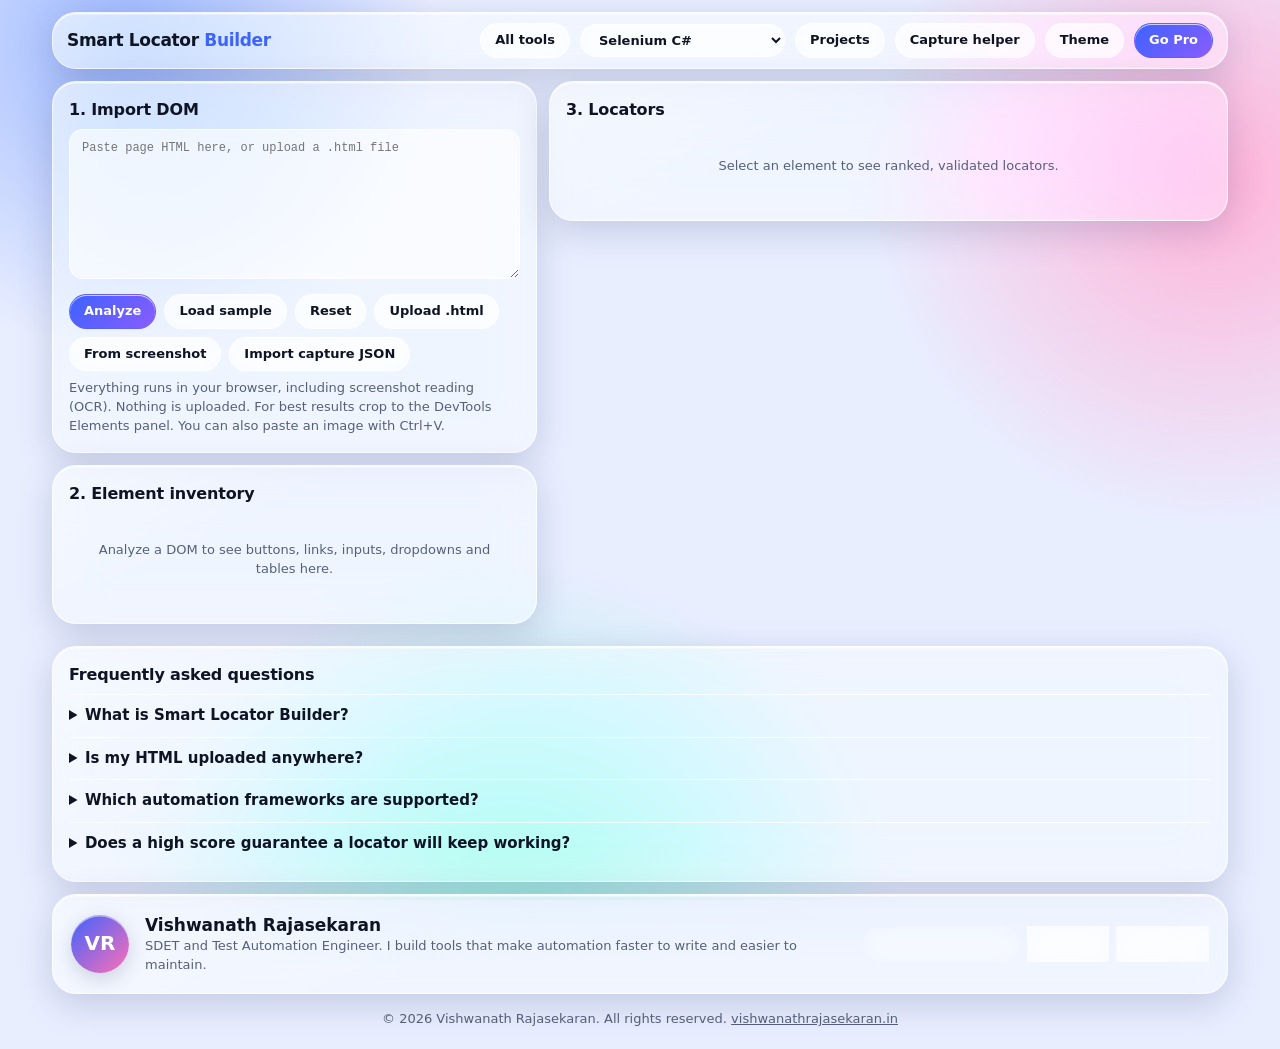
==== commit 505fffe5: "add Chrome and Edge locator capture extension" ====
--- a/index.html
+++ b/index.html
@@ -71,7 +71,7 @@
 <section class="g card"><h2>1. Import DOM</h2>
 <textarea id="src" aria-label="HTML to analyze" placeholder="Paste page HTML here, or upload a .html file" spellcheck="false"></textarea>
  <div class="row" style="margin-top:8px"><button class="b p" id="an">Analyze</button><button class="b" id="smp">Load sample</button><button class="b" id="rs">Reset</button>
-<button class="b" id="upb" type="button">Upload .html</button><button class="b" id="shb" type="button">From screenshot</button><input id="up" type="file" accept=".html,.htm,text/html" hidden aria-label="Upload an HTML file"><input id="shot" type="file" accept="image/*" hidden aria-label="Upload a screenshot"></div><div id="shs" class="mut" style="margin-top:6px" role="status" aria-live="polite"></div>
+ <button class="b" id="upb" type="button">Upload .html</button><button class="b" id="shb" type="button">From screenshot</button><button class="b" id="capjsonb" type="button">Import capture JSON</button><input id="up" type="file" accept=".html,.htm,text/html" hidden aria-label="Upload an HTML file"><input id="shot" type="file" accept="image/*" hidden aria-label="Upload a screenshot"><input id="capjson" type="file" accept="application/json,.json" hidden aria-label="Import a capture JSON file"></div><div id="shs" class="mut" style="margin-top:6px" role="status" aria-live="polite"></div><div id="exts" class="mut" style="margin-top:6px" role="status" aria-live="polite"></div>
 <p class="mut" style="margin:8px 0 0">Everything runs in your browser, including screenshot reading (OCR). Nothing is uploaded. For best results crop to the DevTools Elements panel. You can also paste an image with Ctrl+V.</p></section>
 <section class="g card" id="invc"><h2>2. Element inventory</h2><div id="inv"><div class="empty mut">Analyze a DOM to see buttons, links, inputs, dropdowns and tables here.</div></div></section>
 </div>
@@ -109,10 +109,10 @@
  const pick=el=>{const t=el.tagName.toLowerCase();if(SKIP.test(t))return false;return el.matches(SEL)||el.matches('[id],[data-testid],[data-test],[data-qa],[data-cy],h1,h2,h3,h4,h5,h6,label,img,li')||(!el.children.length&&!!txt(el))};
  const PR={'Test attribute':0,'Accessible role':1,'Accessible label':1,'Placeholder':2,'ID':2,'Label relation':2,'Attribute':3,'Parent-child':4,'Class':5,'Text':6,'contains()':7,'Sibling':8,'Position':9};
  const OCR=location.pathname.replace(/index\.html$/,'').replace(/\/?$/,'/')+'ocr/';
- const FREE=25,MAX_HTML=2000000,MAX_IMAGE_BYTES=20000000,MAX_IMAGE_PIXELS=24000000,PROJECT_KEY='slb_projects';
+ const FREE=25,MAX_HTML=2000000,MAX_IMAGE_BYTES=20000000,MAX_IMAGE_PIXELS=24000000,MAX_CAPTURE_BYTES=2*1024*1024,PROJECT_KEY='slb_projects';
  const lsGet=(k,f=null)=>{try{const v=localStorage.getItem(k);return v==null?f:v}catch(e){return f}};
  const lsSet=(k,v)=>{try{localStorage.setItem(k,v);return true}catch(e){return false}};
- let S={run:0,op:0,ocrOp:0,busy:false,tq:'',els:[],sel:null,fw:'cs',q:'',ty:'All',st:'All',pro:lsGet('slb_pro','')==='1',doc:null,lbl:new Map(),shot:false};
+ let S={run:0,op:0,ocrOp:0,busy:false,tq:'',els:[],sel:null,fw:'cs',q:'',ty:'All',st:'All',pro:lsGet('slb_pro','')==='1',doc:null,lbl:new Map(),shot:false,capture:null,selectedPath:null};
  const storedFw=lsGet('slb_fw','cs');if(FW[storedFw])S.fw=storedFw;
  $('#fw').innerHTML=Object.entries(FW).map(([k,v])=>`<option value="${k}">${v[0]}</option>`).join('');$('#fw').value=S.fw;
  const xq=s=>{s=String(s);return!s.includes("'")?`'${s}'`:!s.includes('"')?`"${s}"`:`concat('${s.split("'").join(`',"'",'`)}')`};
@@ -121,6 +121,13 @@
  const ce=s=>{s=String(s);try{return CSS.escape(s)}catch(e){return s.replace(/[^a-zA-Z0-9_-]/g,'\\$&')}};
  const cx=c=>c.ve||c.e,ck=c=>c.vk||c.k;
  function run(c,doc=S.doc){try{if(!doc)return null;const k=ck(c),e=cx(c);if(k=='css')return[...doc.querySelectorAll(e)];const r=doc.evaluate(e,doc,null,7,null),o=[];for(let i=0;i<r.snapshotLength;i++)o.push(r.snapshotItem(i));return o}catch(e){return null}}
+ const byteLength=s=>{try{return new TextEncoder().encode(String(s)).length}catch(e){return String(s).length}};
+ const isCapture=v=>{if(!v||v.type!='smart-locator-capture'||v.version!==1||typeof v.capturedAt!='string'||typeof v.url!='string'||typeof v.title!='string'||typeof v.html!='string'||!v.html.trim())return false;try{if(!/^https?:$/.test(new URL(v.url).protocol))return false}catch(e){return false}return v.selected===null||(typeof v.selected=='object'&&typeof v.selected.tagName=='string'&&typeof v.selected.outerHTML=='string'&&Array.isArray(v.selected.path)&&v.selected.path.every(x=>Number.isInteger(x)&&x>=0)&&Array.isArray(v.selected.attributes)&&v.selected.attributes.every(a=>a&&typeof a.name=='string'&&typeof a.value=='string'))};
+ function resolvePath(doc,path){if(!doc||!Array.isArray(path)||!path.length||path[0]!==0)return null;let el=doc.documentElement;for(let i=1;i<path.length;i++){if(!el||!el.children||!el.children[path[i]])return null;el=el.children[path[i]]}return el}
+ function captureLabel(c){const selected=c.selected&&c.selected.tagName?` · selected ${String(c.selected.tagName).toLowerCase()}`:'';return`Extension capture received from ${c.title||c.url||'the current page'}${selected}`}
+ function importCapture(c,source='capture'){if(!isCapture(c))return toast('Invalid Smart Locator capture JSON');if(byteLength(JSON.stringify(c))>MAX_CAPTURE_BYTES||c.html.length>MAX_HTML)return toast('Capture is too large. Capture a smaller page or pick one element.');S.capture=c;S.selectedPath=Array.isArray(c.selected&&c.selected.path)?c.selected.path:null;S.shot=false;$('#src').value=c.html;$('#exts').textContent=source=='extension'?captureLabel(c):`Capture JSON loaded${c.url?' from '+c.url:''}`;analyze()}
+ function extensionAck(deliveryId,ok,message){window.postMessage({source:'smart-locator-builder',type:'SMART_LOCATOR_CAPTURE_ACK',deliveryId,ok,message:message||''},location.origin)}
+ window.addEventListener('message',e=>{if(e.source!==window||!e.data||e.data.source!='smart-locator-extension'||e.data.type!='SMART_LOCATOR_CAPTURE')return;if(e.origin!==location.origin||e.data.targetOrigin!==location.origin||typeof e.data.deliveryId!='string')return;try{if(!isCapture(e.data.capture))throw new Error('The capture payload is invalid');importCapture(e.data.capture,'extension');extensionAck(e.data.deliveryId,true,'Capture imported into Smart Locator Builder.')}catch(err){extensionAck(e.data.deliveryId,false,err.message||'The capture could not be imported.')}});
 const ty=el=>{const t=el.tagName.toLowerCase(),y=(el.getAttribute('type')||'text').toLowerCase();if(t=='a')return'Link';if(t=='button'||/button/.test(el.getAttribute('role')||''))return'Button';if(t=='select')return'Dropdown';if(t=='table')return'Table';if(t=='textarea')return'Input';if(/^h[1-6]$/.test(t))return'Heading';if(t=='img')return'Image';if(!el.children.length&&txt(el))return'Text';if(t=='input')return y=='checkbox'?'Checkbox':y=='radio'?'Radio':/submit|button|reset/.test(y)?'Button':'Input';return'Other'};
 const txt=el=>(el.textContent||'').replace(/[ \t\r\n]+/g,' ').replace(/^ | $/g,'');
 const nm=el=>{const a=k=>el.getAttribute(k);return(a('aria-label')||a('id')||a('name')||a('placeholder')||a('value')||txt(el).slice(0,32)||el.tagName.toLowerCase())};
@@ -161,17 +168,18 @@
  function quick(e){if(e.v)return;e.v=[];for(const c of e.raw){const v=val(c,e.el);e.v.push(v);if(v.st=='unique'&&v.sc>=85)break}e.cs=e.v.slice().sort((a,b)=>rk(b)-rk(a));e.b=e.cs[0]}
  function ens(e){if(!e||e.full)return;if(!e.v)quick(e);const d=new Set(e.v.map(c=>c.k+c.e+(c.pw||'')));e.raw.forEach(c=>{if(!d.has(c.k+c.e+(c.pw||'')))e.v.push(val(c,e.el))});e.cs=e.v.slice().sort((a,b)=>rk(b)-rk(a));e.b=e.cs[0];e.full=true}
   function clearResults(){S.busy=false;S.els=[];S.sel=null;S.q='';S.ty='All';S.st='All';S.tq='';S.doc=null;S.lbl=new Map();$('#inv').innerHTML='<div class="empty mut">Analyze a DOM to see buttons, links, inputs, dropdowns and tables here.</div>';$('#det').innerHTML='<h2>3. Locators</h2><div class="empty mut">Select an element to see ranked, validated locators.</div>'}
- async function analyze(){const src=$('#src').value.trim(),id=++S.run,op=++S.op;clearResults();if(!src){st$('');return toast('Paste HTML or load the sample first')}if(src.length>MAX_HTML){st$('');return toast(`HTML is too large. Limit it to ${Math.round(MAX_HTML/1000000)} MB`)}
+  async function analyze(){const src=$('#src').value.trim(),id=++S.run,op=++S.op,path=S.selectedPath;clearResults();if(!src){st$('');return toast('Paste HTML or load the sample first')}if(src.length>MAX_HTML){st$('');return toast(`HTML is too large. Limit it to ${Math.round(MAX_HTML/1000000)} MB`)}
   S.doc=new DOMParser().parseFromString(src,'text/html');S.lbl=new Map();S.doc.querySelectorAll('label[for]').forEach(l=>{const f=l.getAttribute('for');if(!S.lbl.has(f))S.lbl.set(f,l)});
   S.els=[...S.doc.querySelectorAll('*')].filter(pick).map((el,i)=>({i,el,t:ty(el),sec:sec(el),nm:nm(el),raw:gen(el).sort((a,b)=>a.pr-b.pr),v:null,cs:[],b:null,full:false}));
+  const selectedNode=resolvePath(S.doc,path),selectedIndex=selectedNode?S.els.findIndex(e=>e.el===selectedNode):-1;
   S.busy=true;const n=S.els.length;if(!n){S.busy=false;st$('');render();return toast('No supported elements found')}
   for(let i=0;i<n;i++){quick(S.els[i]);if(i%10==9){st$('Scoring '+(i+1)+' of '+n+' elements…');await new Promise(r=>setTimeout(r,0));if(id!=S.run||op!=S.op)return}}
-  if(id!=S.run||op!=S.op)return;S.busy=false;st$('');render();toast(n+' elements found')}
+  if(id!=S.run||op!=S.op)return;S.sel=selectedIndex>=0?selectedIndex:null;S.busy=false;st$('');render();toast(n+' elements found')}
  const cls=s=>s>=80?'ok':s>=50?'wn':'er';
  function vis(){return S.els.filter(e=>(S.ty=='All'||e.t==S.ty)&&(S.st=='All'||(S.st=='Unique'?e.b.st=='unique':S.st=='Needs work'?e.b.sc<80:true))&&(!S.q||(e.nm+e.t+e.sec+e.b.e).toLowerCase().includes(S.q.toLowerCase())))}
  function renderInv(){const E=S.els;if(!E.length){$('#inv').innerHTML='<div class="empty mut">No supported elements found in this snapshot. Try a page with buttons, links, inputs, forms, tables or labeled controls.</div>';return}const types=['All',...new Set(E.map(e=>e.t))],uniq=E.filter(e=>e.b.st=='unique').length,avg=Math.round(E.reduce((a,e)=>a+e.b.sc,0)/E.length);
- const V=vis(),freeSet=new Set(E.slice(0,FREE).map(e=>e.i)),cap=S.pro?V:V.filter(e=>freeSet.has(e.i)),hidden=Math.max(0,V.length-cap.length);
-$('#inv').innerHTML=`${S.shot=='ocr'?'<div class="plan warn" style="margin-bottom:10px">Read from a screenshot with OCR. Quotes, ids and symbols can be misread, so fix any typos in the box above and press Analyze, then check locators on the live page.</div>':S.shot=='text'?'<div class="plan warn" style="margin-bottom:10px">No HTML tags found in this screenshot, so only visible text was captured. Use a DevTools Elements screenshot to get ids and attributes.</div>':''}<div class="stats"><div class="st"><b>${E.length}</b><span class="mut">elements</span></div><div class="st"><b class="ok">${uniq}</b><span class="mut">unique best</span></div><div class="st"><b class="${cls(avg)}">${avg}</b><span class="mut">avg score</span></div></div>
+  const V=vis(),freeSet=new Set(E.slice(0,FREE).map(e=>e.i)),cap=S.pro?V:V.filter(e=>freeSet.has(e.i)),hidden=Math.max(0,V.length-cap.length);
+ $('#inv').innerHTML=`${S.capture?`<div class="plan" style="margin-bottom:10px"><b>Captured from ${h(S.capture.title||S.capture.url||'a browser page')}</b><div class="mut">${h(S.capture.url||'')} ${S.capture.selected?' · the selected element is highlighted below':''}</div></div>`:''}${S.shot=='ocr'?'<div class="plan warn" style="margin-bottom:10px">Read from a screenshot with OCR. Quotes, ids and symbols can be misread, so fix any typos in the box above and press Analyze, then check locators on the live page.</div>':S.shot=='text'?'<div class="plan warn" style="margin-bottom:10px">No HTML tags found in this screenshot, so only visible text was captured. Use a DevTools Elements screenshot to get ids and attributes.</div>':''}<div class="stats"><div class="st"><b>${E.length}</b><span class="mut">elements</span></div><div class="st"><b class="ok">${uniq}</b><span class="mut">unique best</span></div><div class="st"><b class="${cls(avg)}">${avg}</b><span class="mut">avg score</span></div></div>
 <input class="f" id="q" type="text" aria-label="Search elements" placeholder="Search by name, type, section or locator" value="${h(S.q)}" style="margin-top:10px">
  <div class="chips">${types.map(t=>`<button type="button" class="chip ${S.ty==t?'on':''}" data-ty="${h(t)}" aria-pressed="${S.ty==t}">${h(t)}</button>`).join('')}</div>
  <div class="chips">${['All','Unique','Needs work'].map(t=>`<button type="button" class="chip ${S.st==t?'on':''}" data-st="${h(t)}" aria-pressed="${S.st==t}">${h(t)}</button>`).join('')}</div>
@@ -197,8 +205,8 @@
  $('#tq').value=S.tq||'';$('#tq').oninput=tester;if(S.tq)tester()}
  function projects(){try{const a=JSON.parse(lsGet(PROJECT_KEY,'[]'));return Array.isArray(a)?a.filter(p=>p&&typeof p.name=='string'&&typeof p.source=='string'):[]}catch(e){return[]}}
  function saveProjects(a){return lsSet(PROJECT_KEY,J(a.slice(0,30)))}
- function projectModal(){const ps=projects();modal(`<h2 style="margin:0 0 8px">Local projects</h2><p class="mut">Projects stay in this browser. They contain the imported snapshot, framework choice and OCR mode; nothing is uploaded.</p><div class="row"><input class="f" id="pn" type="text" placeholder="Project name" aria-label="Project name" style="flex:1"><button class="b p" id="psave">Save current</button><button class="b" id="pimport">Import JSON</button><input id="pif" type="file" accept="application/json,.json" hidden></div><div id="plist" style="margin-top:10px">${ps.length?ps.map((p,i)=>`<div class="project-row"><div><strong>${h(p.name)}</strong><small>${h(new Date(p.updatedAt||Date.now()).toLocaleString())}</small></div><button class="b sm" data-pl="${i}">Load</button><button class="b sm" data-pe="${i}">Export</button><button class="b sm" data-pd="${i}">Delete</button></div>`).join(''):'<div class="empty mut">No saved projects yet.</div>'}</div><div class="row" style="margin-top:10px"><button class="b" data-x>Close</button></div>`);$('#psave').onclick=()=>{const name=$('#pn').value.trim()||'Untitled locator project',source=$('#src').value.trim();if(!source)return toast('Analyze or paste HTML before saving');const now=new Date().toISOString(),next=projects(),found=next.findIndex(p=>p.name.toLowerCase()==name.toLowerCase()),p={id:found>=0?next[found].id:Date.now().toString(36),name,source,framework:S.fw,shot:S.shot,updatedAt:now};if(found>=0)next[found]=p;else next.unshift(p);if(!saveProjects(next))return toast('Could not save locally; browser storage may be unavailable');toast('Project saved');projectModal()};$('#pimport').onclick=()=>$('#pif').click();$('#pif').onchange=e=>{const f=e.target.files[0];if(!f)return;const r=new FileReader();r.onload=()=>{try{const p=JSON.parse(r.result);if(!p||typeof p.source!='string'||p.source.length>MAX_HTML)throw new Error('Invalid project');const next=projects().filter(x=>x.name!=p.name);next.unshift({id:p.id||Date.now().toString(36),name:String(p.name||'Imported project').slice(0,120),source:p.source,framework:FW[p.framework]?p.framework:'cs',shot:p.shot||false,updatedAt:p.updatedAt||new Date().toISOString()});if(!saveProjects(next))throw new Error('Browser storage unavailable');toast('Project imported');projectModal()}catch(err){toast('Could not import that project')}};r.readAsText(f)} }
- function loadProject(i){const p=projects()[i];if(!p)return;$('#src').value=p.source;S.fw=FW[p.framework]?p.framework:'cs';$('#fw').value=S.fw;lsSet('slb_fw',S.fw);S.shot=p.shot||false;close();analyze()}
+ function projectModal(){const ps=projects();modal(`<h2 style="margin:0 0 8px">Local projects</h2><p class="mut">Projects stay in this browser. They contain the imported snapshot, framework choice and OCR state; nothing is uploaded.</p><div class="row"><input class="f" id="pn" type="text" placeholder="Project name" aria-label="Project name" style="flex:1"><button class="b p" id="psave">Save current</button><button class="b" id="pimport">Import JSON</button><input id="pif" type="file" accept="application/json,.json" hidden></div><div id="plist" style="margin-top:10px">${ps.length?ps.map((p,i)=>`<div class="project-row"><div><strong>${h(p.name)}</strong><small>${h(new Date(p.updatedAt||Date.now()).toLocaleString())}</small></div><button class="b sm" data-pl="${i}">Load</button><button class="b sm" data-pe="${i}">Export</button><button class="b sm" data-pd="${i}">Delete</button></div>`).join(''):'<div class="empty mut">No saved projects yet.</div>'}</div><div class="row" style="margin-top:10px"><button class="b" data-x>Close</button></div>`);$('#psave').onclick=()=>{const name=$('#pn').value.trim()||'Untitled locator project',source=$('#src').value.trim();if(!source)return toast('Analyze or paste HTML before saving');const now=new Date().toISOString(),next=projects(),found=next.findIndex(p=>p.name.toLowerCase()==name.toLowerCase()),p={id:found>=0?next[found].id:Date.now().toString(36),name,source,framework:S.fw,shot:S.shot,capture:S.capture,updatedAt:now};if(found>=0)next[found]=p;else next.unshift(p);if(!saveProjects(next))return toast('Could not save locally; browser storage may be unavailable');toast('Project saved');projectModal()};$('#pimport').onclick=()=>$('#pif').click();$('#pif').onchange=e=>{const f=e.target.files[0];if(!f)return;const r=new FileReader();r.onload=()=>{try{const p=JSON.parse(r.result);if(!p||typeof p.source!='string'||p.source.length>MAX_HTML)throw new Error('Invalid project');const next=projects().filter(x=>x.name!=p.name);next.unshift({id:p.id||Date.now().toString(36),name:String(p.name||'Imported project').slice(0,120),source:p.source,framework:FW[p.framework]?p.framework:'cs',shot:p.shot||false,capture:isCapture(p.capture)?p.capture:null,updatedAt:p.updatedAt||new Date().toISOString()});if(!saveProjects(next))throw new Error('Browser storage unavailable');toast('Project imported');projectModal()}catch(err){toast('Could not import that project')}};r.readAsText(f)} }
+ function loadProject(i){const p=projects()[i];if(!p)return;$('#src').value=p.source;S.fw=FW[p.framework]?p.framework:'cs';$('#fw').value=S.fw;lsSet('slb_fw',S.fw);S.shot=p.shot||false;S.capture=isCapture(p.capture)?p.capture:null;S.selectedPath=S.capture&&Array.isArray(S.capture.selected&&S.capture.selected.path)?S.capture.selected.path:null;$('#exts').textContent=S.capture?captureLabel(S.capture):'';close();analyze()}
  function deleteProject(i){const ps=projects();if(!ps[i])return;if(!confirm(`Delete project “${ps[i].name}”?`))return;ps.splice(i,1);if(saveProjects(ps)){toast('Project deleted');projectModal()}else toast('Could not update local projects')}
  function exportProject(i){const p=projects()[i];if(p)dl((p.name||'locator-project').replace(/[^a-z0-9_-]+/gi,'-').toLowerCase()+'.json',J(p,null,2),'application/json')}
  function captureModal(){modal(`<h2 style="margin:0 0 8px">Capture a live page without MCP</h2><p class="mut">Create a browser bookmark with the code below. Open the page you want to inspect, run the bookmark, then return here and paste the copied DOM into the HTML box. The bookmarklet runs on the page you choose; this tool never connects to that tab automatically.</p><ol class="mut"><li>Create a bookmark.</li><li>Edit its URL and paste the code below.</li><li>Run it on the page under test.</li><li>Return here and press Ctrl+V in the HTML box.</li></ol><textarea id="capcode" readonly style="height:150px">${h(CAPTURE_BOOKMARKLET)}</textarea><div class="row" style="margin-top:10px"><button class="b p" id="capcp">Copy bookmarklet</button><button class="b" data-x>Close</button></div>`);$('#capcp').onclick=()=>cp(CAPTURE_BOOKMARKLET)}
@@ -227,8 +235,10 @@
  else if(t.dataset.ty){S.ty=t.dataset.ty;render()}else if(t.dataset.st){S.st=t.dataset.st;render()}else if(t.dataset.ex)exp(t.dataset.ex)
  else if(t.dataset.cp){const c=S.els[S.sel].cs[+t.dataset.cp];cp(t.dataset.m=='r'?c.e:(FW[S.fw]||FW.cs)[1](vn(S.els[S.sel]),c))}});
 document.addEventListener('keydown',e=>{if((e.key=='Enter'||e.key==' ')&&e.target.getAttribute&&e.target.getAttribute('role')=='button'){e.preventDefault();e.target.click()}if(e.key=='Escape')close();if(e.key=='Tab'&&$('#m').classList.contains('on')){const f=[...$('#mb').querySelectorAll('button,input,textarea,select,a[href]')].filter(x=>!x.disabled),a=f[0],z=f[f.length-1];if(!a)return;if(!$('#mb').contains(document.activeElement)||(e.shiftKey&&document.activeElement==a)){e.preventDefault();z.focus()}else if(!e.shiftKey&&document.activeElement==z){e.preventDefault();a.focus()}}});
- $('#upb').onclick=()=>$('#up').click();$('#shb').onclick=()=>$('#shot').click();$('#an').onclick=()=>{S.shot=false;analyze()};$('#smp').onclick=()=>{$('#src').value=SMP;S.shot=false;analyze()};
- $('#up').onchange=e=>{const f=e.target.files[0];e.target.value='';if(!f)return;if(f.size>MAX_HTML)return toast(`HTML file is too large. Limit it to ${Math.round(MAX_HTML/1000000)} MB`);const op=++S.op,r=new FileReader();r.onerror=()=>{if(op==S.op)toast('Could not read that HTML file')};r.onload=()=>{if(op!=S.op)return;const text=String(r.result||'');if(text.length>MAX_HTML)return toast(`HTML file is too large. Limit it to ${Math.round(MAX_HTML/1000000)} MB`);$('#src').value=text;S.shot=false;analyze()};r.readAsText(f)};
+  $('#upb').onclick=()=>$('#up').click();$('#shb').onclick=()=>$('#shot').click();$('#capjsonb').onclick=()=>$('#capjson').click();
+  $('#an').onclick=()=>{S.capture=null;S.selectedPath=null;S.shot=false;$('#exts').textContent='';analyze()};$('#smp').onclick=()=>{$('#src').value=SMP;S.capture=null;S.selectedPath=null;S.shot=false;$('#exts').textContent='';analyze()};
+  $('#up').onchange=e=>{const f=e.target.files[0];e.target.value='';if(!f)return;if(f.size>MAX_HTML)return toast(`HTML file is too large. Limit it to ${Math.round(MAX_HTML/1000000)} MB`);const op=++S.op,r=new FileReader();r.onerror=()=>{if(op==S.op)toast('Could not read that HTML file')};r.onload=()=>{if(op!=S.op)return;const text=String(r.result||'');if(text.length>MAX_HTML)return toast(`HTML file is too large. Limit it to ${Math.round(MAX_HTML/1000000)} MB`);$('#src').value=text;S.capture=null;S.selectedPath=null;S.shot=false;$('#exts').textContent='';analyze()};r.readAsText(f)};
+  $('#capjson').onchange=e=>{const f=e.target.files[0];e.target.value='';if(!f)return;const op=++S.op,r=new FileReader();r.onerror=()=>{if(op==S.op)toast('Could not read that capture JSON')};r.onload=()=>{if(op!=S.op)return;try{importCapture(JSON.parse(String(r.result||'')),'json')}catch(err){toast('Could not parse that capture JSON')}};r.readAsText(f)};
  function prepOcr(f){return new Promise((ok,no)=>{if(f.size>MAX_IMAGE_BYTES)return no(new Error(`Image is too large. Limit it to ${Math.round(MAX_IMAGE_BYTES/1000000)} MB`));const im=new Image(),u=URL.createObjectURL(f);const fail=e=>{URL.revokeObjectURL(u);no(e instanceof Error?e:new Error('Could not decode the image'))};im.onload=()=>{try{if(im.width*im.height>MAX_IMAGE_PIXELS)return fail(new Error('Image dimensions are too large; crop the screenshot first'));const k=im.width<1600?2:im.width>3200?3200/im.width:1,c=document.createElement('canvas');c.width=Math.round(im.width*k);c.height=Math.round(im.height*k);const x=c.getContext('2d');x.drawImage(im,0,0,c.width,c.height);const d=x.getImageData(0,0,c.width,c.height),p=d.data;let sum=0;for(let i=0;i<p.length;i+=4){const g=.299*p[i]+.587*p[i+1]+.114*p[i+2];p[i]=p[i+1]=p[i+2]=g;sum+=g}if(sum/(p.length/4)<128)for(let i=0;i<p.length;i+=4)p[i]=p[i+1]=p[i+2]=255-p[i];x.putImageData(d,0,0);URL.revokeObjectURL(u);ok(c)}catch(e){fail(e)}};im.onerror=fail;im.src=u})}
  let OW=null;const st$=m=>{$('#shs').textContent=m};
 function loadScript(src){return new Promise((ok,no)=>{if(window.Tesseract)return ok();const e=document.createElement('script');e.src=src;e.onload=ok;e.onerror=()=>no(new Error('OCR engine files not found. Deploy the ocr/ folder.'));document.head.appendChild(e)})}
@@ -238,12 +248,12 @@
 return{html:parts.map(x=>x[0]=='<'&&!x.endsWith('>')?x+'>':x).join('\n'),tags:parts.filter(x=>x[0]=='<').length}}
  async function shot(f){if(!f)return;if(!/^image\//.test(f.type))return toast('Choose an image file');const op=++S.op;S.ocrOp=op;st$('Preparing screenshot…');
  try{const c=await prepOcr(f);if(op!=S.op)return;const w=await worker();if(op!=S.op)return;const r=await w.recognize(c),raw=r.data.text||'',o=ocr2html(raw);if(op!=S.op)return;
- if(o.tags){$('#src').value=o.html;S.shot='ocr'}else{const L=raw.split('\n').map(x=>x.trim()).filter(x=>x.length>1&&/[a-zA-Z]/.test(x));if(!L.length){st$('No text found. Try a sharper or larger screenshot.');return}$('#src').value=L.map(x=>'<span>'+h(x)+'</span>').join('\n');S.shot='text'}
+  if(o.tags){$('#src').value=o.html;S.capture=null;S.selectedPath=null;S.shot='ocr';$('#exts').textContent=''}else{const L=raw.split('\n').map(x=>x.trim()).filter(x=>x.length>1&&/[a-zA-Z]/.test(x));if(!L.length){st$('No text found. Try a sharper or larger screenshot.');return}$('#src').value=L.map(x=>'<span>'+h(x)+'</span>').join('\n');S.capture=null;S.selectedPath=null;S.shot='text';$('#exts').textContent=''}
  st$('');analyze()}catch(e){if(op==S.op)st$('Could not read the screenshot: '+e.message)}}
 $('#shot').onchange=e=>{shot(e.target.files[0]);e.target.value=''};
 document.addEventListener('paste',e=>{const f=[...(e.clipboardData?e.clipboardData.files:[])].find(x=>/^image\//.test(x.type));if(f){e.preventDefault();shot(f)}});
  function dl(name,data,type){const a=document.createElement('a');a.href=URL.createObjectURL(new Blob([data],{type}));a.download=name;document.body.appendChild(a);a.click();a.remove();setTimeout(()=>URL.revokeObjectURL(a.href),800)}
- function reset(){$('#src').value='';$('#shs').textContent='';$('#up').value='';$('#shot').value='';S.run++;S.op++;S.ocrOp=0;clearResults();S.shot=false;close();toast('Reset')}
+  function reset(){$('#src').value='';$('#shs').textContent='';$('#exts').textContent='';$('#up').value='';$('#shot').value='';$('#capjson').value='';S.run++;S.op++;S.ocrOp=0;S.capture=null;S.selectedPath=null;clearResults();S.shot=false;close();toast('Reset')}
  $('#rs').onclick=reset;$('#yr').textContent=new Date().getFullYear();
  $('#fw').onchange=e=>{S.fw=FW[e.target.value]?e.target.value:'cs';$('#fw').value=S.fw;lsSet('slb_fw',S.fw);detail()};
  $('#pro').onclick=()=>upsell();if(S.pro)$('#pro').textContent='Pro active';
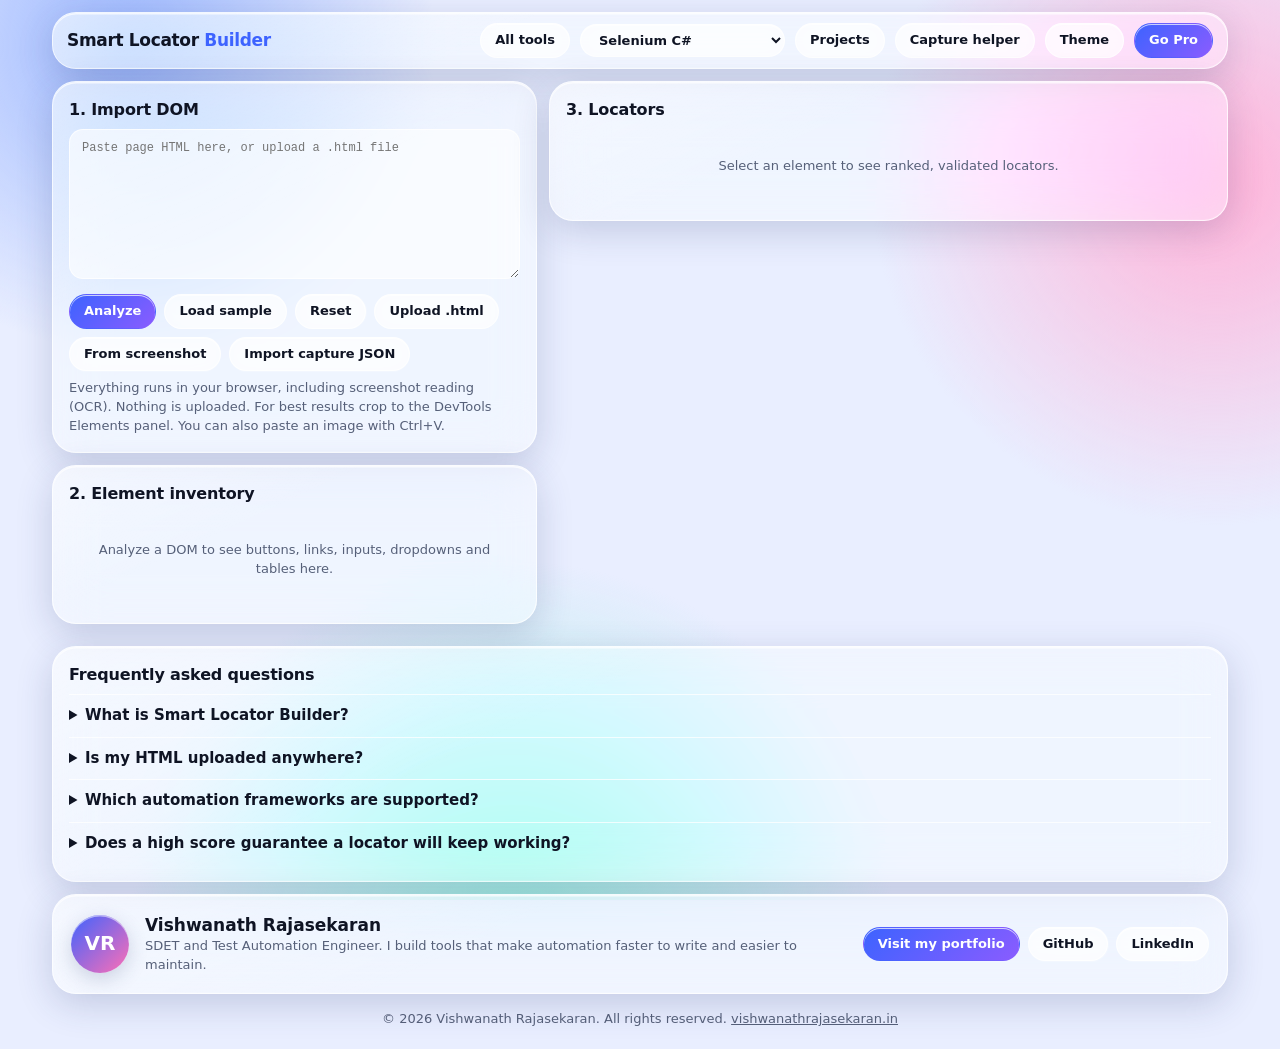
==== commit 38e0e8b4: "Updated browser extension" ====
--- a/index.html
+++ b/index.html
@@ -112,7 +112,7 @@
  const FREE=25,MAX_HTML=2000000,MAX_IMAGE_BYTES=20000000,MAX_IMAGE_PIXELS=24000000,MAX_CAPTURE_BYTES=2*1024*1024,PROJECT_KEY='slb_projects';
  const lsGet=(k,f=null)=>{try{const v=localStorage.getItem(k);return v==null?f:v}catch(e){return f}};
  const lsSet=(k,v)=>{try{localStorage.setItem(k,v);return true}catch(e){return false}};
- let S={run:0,op:0,ocrOp:0,busy:false,tq:'',els:[],sel:null,fw:'cs',q:'',ty:'All',st:'All',pro:lsGet('slb_pro','')==='1',doc:null,lbl:new Map(),shot:false,capture:null,selectedPath:null};
+  let S={run:0,op:0,ocrOp:0,busy:false,tq:'',els:[],sel:null,fw:'cs',q:'',ty:'All',st:'All',pro:lsGet('slb_pro','')==='1',doc:null,lbl:new Map(),shot:false,capture:null,selectedPath:null,elementOnly:false};
  const storedFw=lsGet('slb_fw','cs');if(FW[storedFw])S.fw=storedFw;
  $('#fw').innerHTML=Object.entries(FW).map(([k,v])=>`<option value="${k}">${v[0]}</option>`).join('');$('#fw').value=S.fw;
  const xq=s=>{s=String(s);return!s.includes("'")?`'${s}'`:!s.includes('"')?`"${s}"`:`concat('${s.split("'").join(`',"'",'`)}')`};
@@ -122,10 +122,13 @@
  const cx=c=>c.ve||c.e,ck=c=>c.vk||c.k;
  function run(c,doc=S.doc){try{if(!doc)return null;const k=ck(c),e=cx(c);if(k=='css')return[...doc.querySelectorAll(e)];const r=doc.evaluate(e,doc,null,7,null),o=[];for(let i=0;i<r.snapshotLength;i++)o.push(r.snapshotItem(i));return o}catch(e){return null}}
  const byteLength=s=>{try{return new TextEncoder().encode(String(s)).length}catch(e){return String(s).length}};
- const isCapture=v=>{if(!v||v.type!='smart-locator-capture'||v.version!==1||typeof v.capturedAt!='string'||typeof v.url!='string'||typeof v.title!='string'||typeof v.html!='string'||!v.html.trim())return false;try{if(!/^https?:$/.test(new URL(v.url).protocol))return false}catch(e){return false}return v.selected===null||(typeof v.selected=='object'&&typeof v.selected.tagName=='string'&&typeof v.selected.outerHTML=='string'&&Array.isArray(v.selected.path)&&v.selected.path.every(x=>Number.isInteger(x)&&x>=0)&&Array.isArray(v.selected.attributes)&&v.selected.attributes.every(a=>a&&typeof a.name=='string'&&typeof a.value=='string'))};
+  const validSelected=v=>Boolean(v&&typeof v=='object'&&typeof v.tagName=='string'&&typeof v.outerHTML=='string'&&v.outerHTML.trim()&&Array.isArray(v.path)&&v.path.every(x=>Number.isInteger(x)&&x>=0)&&Array.isArray(v.attributes)&&v.attributes.every(a=>a&&typeof a.name=='string'&&typeof a.value=='string'));
+  const validHttpUrl=v=>{try{return/^https?:$/.test(new URL(v).protocol)}catch(e){return false}};
+  const isCapture=v=>Boolean(v&&v.type=='smart-locator-capture'&&v.version===1&&typeof v.capturedAt=='string'&&typeof v.url=='string'&&validHttpUrl(v.url)&&typeof v.title=='string'&&typeof v.html=='string'&&v.html.trim()&&(v.selected===null||validSelected(v.selected)));
+  const isElementCapture=v=>Boolean(v&&v.type=='smart-locator-element-capture'&&v.version===1&&typeof v.capturedAt=='string'&&typeof v.url=='string'&&validHttpUrl(v.url)&&typeof v.title=='string'&&validSelected(v.element));
  function resolvePath(doc,path){if(!doc||!Array.isArray(path)||!path.length||path[0]!==0)return null;let el=doc.documentElement;for(let i=1;i<path.length;i++){if(!el||!el.children||!el.children[path[i]])return null;el=el.children[path[i]]}return el}
  function captureLabel(c){const selected=c.selected&&c.selected.tagName?` · selected ${String(c.selected.tagName).toLowerCase()}`:'';return`Extension capture received from ${c.title||c.url||'the current page'}${selected}`}
- function importCapture(c,source='capture'){if(!isCapture(c))return toast('Invalid Smart Locator capture JSON');if(byteLength(JSON.stringify(c))>MAX_CAPTURE_BYTES||c.html.length>MAX_HTML)return toast('Capture is too large. Capture a smaller page or pick one element.');S.capture=c;S.selectedPath=Array.isArray(c.selected&&c.selected.path)?c.selected.path:null;S.shot=false;$('#src').value=c.html;$('#exts').textContent=source=='extension'?captureLabel(c):`Capture JSON loaded${c.url?' from '+c.url:''}`;analyze()}
+  function importCapture(c,source='capture'){let normalized=c,elementOnly=false;if(isElementCapture(c)){const selected={...c.element,path:[0,1,0]};normalized={type:'smart-locator-capture',version:1,capturedAt:c.capturedAt,url:c.url,title:c.title,html:selected.outerHTML,selected};elementOnly=true}if(!isCapture(normalized))return toast('Invalid Smart Locator capture JSON');if(byteLength(JSON.stringify(c))>MAX_CAPTURE_BYTES||normalized.html.length>MAX_HTML)return toast('Capture is too large. Capture a smaller page or pick one element.');S.capture=normalized;S.elementOnly=elementOnly;S.selectedPath=Array.isArray(normalized.selected&&normalized.selected.path)?normalized.selected.path:null;S.shot=false;$('#src').value=normalized.html;$('#exts').textContent=source=='extension'?captureLabel(normalized):elementOnly?`Element-only JSON loaded${normalized.url?' from '+normalized.url:''}`:`Capture JSON loaded${normalized.url?' from '+normalized.url:''}`;analyze()}
  function extensionAck(deliveryId,ok,message){window.postMessage({source:'smart-locator-builder',type:'SMART_LOCATOR_CAPTURE_ACK',deliveryId,ok,message:message||''},location.origin)}
  window.addEventListener('message',e=>{if(e.source!==window||!e.data||e.data.source!='smart-locator-extension'||e.data.type!='SMART_LOCATOR_CAPTURE')return;if(e.origin!==location.origin||e.data.targetOrigin!==location.origin||typeof e.data.deliveryId!='string')return;try{if(!isCapture(e.data.capture))throw new Error('The capture payload is invalid');importCapture(e.data.capture,'extension');extensionAck(e.data.deliveryId,true,'Capture imported into Smart Locator Builder.')}catch(err){extensionAck(e.data.deliveryId,false,err.message||'The capture could not be imported.')}});
 const ty=el=>{const t=el.tagName.toLowerCase(),y=(el.getAttribute('type')||'text').toLowerCase();if(t=='a')return'Link';if(t=='button'||/button/.test(el.getAttribute('role')||''))return'Button';if(t=='select')return'Dropdown';if(t=='table')return'Table';if(t=='textarea')return'Input';if(/^h[1-6]$/.test(t))return'Heading';if(t=='img')return'Image';if(!el.children.length&&txt(el))return'Text';if(t=='input')return y=='checkbox'?'Checkbox':y=='radio'?'Radio':/submit|button|reset/.test(y)?'Button':'Input';return'Other'};
@@ -179,7 +182,7 @@
  function vis(){return S.els.filter(e=>(S.ty=='All'||e.t==S.ty)&&(S.st=='All'||(S.st=='Unique'?e.b.st=='unique':S.st=='Needs work'?e.b.sc<80:true))&&(!S.q||(e.nm+e.t+e.sec+e.b.e).toLowerCase().includes(S.q.toLowerCase())))}
  function renderInv(){const E=S.els;if(!E.length){$('#inv').innerHTML='<div class="empty mut">No supported elements found in this snapshot. Try a page with buttons, links, inputs, forms, tables or labeled controls.</div>';return}const types=['All',...new Set(E.map(e=>e.t))],uniq=E.filter(e=>e.b.st=='unique').length,avg=Math.round(E.reduce((a,e)=>a+e.b.sc,0)/E.length);
   const V=vis(),freeSet=new Set(E.slice(0,FREE).map(e=>e.i)),cap=S.pro?V:V.filter(e=>freeSet.has(e.i)),hidden=Math.max(0,V.length-cap.length);
- $('#inv').innerHTML=`${S.capture?`<div class="plan" style="margin-bottom:10px"><b>Captured from ${h(S.capture.title||S.capture.url||'a browser page')}</b><div class="mut">${h(S.capture.url||'')} ${S.capture.selected?' · the selected element is highlighted below':''}</div></div>`:''}${S.shot=='ocr'?'<div class="plan warn" style="margin-bottom:10px">Read from a screenshot with OCR. Quotes, ids and symbols can be misread, so fix any typos in the box above and press Analyze, then check locators on the live page.</div>':S.shot=='text'?'<div class="plan warn" style="margin-bottom:10px">No HTML tags found in this screenshot, so only visible text was captured. Use a DevTools Elements screenshot to get ids and attributes.</div>':''}<div class="stats"><div class="st"><b>${E.length}</b><span class="mut">elements</span></div><div class="st"><b class="ok">${uniq}</b><span class="mut">unique best</span></div><div class="st"><b class="${cls(avg)}">${avg}</b><span class="mut">avg score</span></div></div>
+ $('#inv').innerHTML=`${S.capture?`<div class="plan" style="margin-bottom:10px"><b>Captured from ${h(S.capture.title||S.capture.url||'a browser page')}</b><div class="mut">${h(S.capture.url||'')} ${S.capture.selected?' · the selected element is highlighted below':''}</div></div>`:''}${S.elementOnly?'<div class="plan warn" style="margin-bottom:10px"><b>Element-only capture</b><div class="mut">This snapshot contains only the selected element. Locator uniqueness cannot be verified against the complete page.</div></div>':''}${S.shot=='ocr'?'<div class="plan warn" style="margin-bottom:10px">Read from a screenshot with OCR. Quotes, ids and symbols can be misread, so fix any typos in the box above and press Analyze, then check locators on the live page.</div>':S.shot=='text'?'<div class="plan warn" style="margin-bottom:10px">No HTML tags found in this screenshot, so only visible text was captured. Use a DevTools Elements screenshot to get ids and attributes.</div>':''}<div class="stats"><div class="st"><b>${E.length}</b><span class="mut">elements</span></div><div class="st"><b class="ok">${uniq}</b><span class="mut">unique best</span></div><div class="st"><b class="${cls(avg)}">${avg}</b><span class="mut">avg score</span></div></div>
 <input class="f" id="q" type="text" aria-label="Search elements" placeholder="Search by name, type, section or locator" value="${h(S.q)}" style="margin-top:10px">
  <div class="chips">${types.map(t=>`<button type="button" class="chip ${S.ty==t?'on':''}" data-ty="${h(t)}" aria-pressed="${S.ty==t}">${h(t)}</button>`).join('')}</div>
  <div class="chips">${['All','Unique','Needs work'].map(t=>`<button type="button" class="chip ${S.st==t?'on':''}" data-st="${h(t)}" aria-pressed="${S.st==t}">${h(t)}</button>`).join('')}</div>
@@ -236,8 +239,8 @@
  else if(t.dataset.cp){const c=S.els[S.sel].cs[+t.dataset.cp];cp(t.dataset.m=='r'?c.e:(FW[S.fw]||FW.cs)[1](vn(S.els[S.sel]),c))}});
 document.addEventListener('keydown',e=>{if((e.key=='Enter'||e.key==' ')&&e.target.getAttribute&&e.target.getAttribute('role')=='button'){e.preventDefault();e.target.click()}if(e.key=='Escape')close();if(e.key=='Tab'&&$('#m').classList.contains('on')){const f=[...$('#mb').querySelectorAll('button,input,textarea,select,a[href]')].filter(x=>!x.disabled),a=f[0],z=f[f.length-1];if(!a)return;if(!$('#mb').contains(document.activeElement)||(e.shiftKey&&document.activeElement==a)){e.preventDefault();z.focus()}else if(!e.shiftKey&&document.activeElement==z){e.preventDefault();a.focus()}}});
   $('#upb').onclick=()=>$('#up').click();$('#shb').onclick=()=>$('#shot').click();$('#capjsonb').onclick=()=>$('#capjson').click();
-  $('#an').onclick=()=>{S.capture=null;S.selectedPath=null;S.shot=false;$('#exts').textContent='';analyze()};$('#smp').onclick=()=>{$('#src').value=SMP;S.capture=null;S.selectedPath=null;S.shot=false;$('#exts').textContent='';analyze()};
-  $('#up').onchange=e=>{const f=e.target.files[0];e.target.value='';if(!f)return;if(f.size>MAX_HTML)return toast(`HTML file is too large. Limit it to ${Math.round(MAX_HTML/1000000)} MB`);const op=++S.op,r=new FileReader();r.onerror=()=>{if(op==S.op)toast('Could not read that HTML file')};r.onload=()=>{if(op!=S.op)return;const text=String(r.result||'');if(text.length>MAX_HTML)return toast(`HTML file is too large. Limit it to ${Math.round(MAX_HTML/1000000)} MB`);$('#src').value=text;S.capture=null;S.selectedPath=null;S.shot=false;$('#exts').textContent='';analyze()};r.readAsText(f)};
+  $('#an').onclick=()=>{S.capture=null;S.elementOnly=false;S.selectedPath=null;S.shot=false;$('#exts').textContent='';analyze()};$('#smp').onclick=()=>{$('#src').value=SMP;S.capture=null;S.elementOnly=false;S.selectedPath=null;S.shot=false;$('#exts').textContent='';analyze()};
+  $('#up').onchange=e=>{const f=e.target.files[0];e.target.value='';if(!f)return;if(f.size>MAX_HTML)return toast(`HTML file is too large. Limit it to ${Math.round(MAX_HTML/1000000)} MB`);const op=++S.op,r=new FileReader();r.onerror=()=>{if(op==S.op)toast('Could not read that HTML file')};r.onload=()=>{if(op!=S.op)return;const text=String(r.result||'');if(text.length>MAX_HTML)return toast(`HTML file is too large. Limit it to ${Math.round(MAX_HTML/1000000)} MB`);$('#src').value=text;S.capture=null;S.elementOnly=false;S.selectedPath=null;S.shot=false;$('#exts').textContent='';analyze()};r.readAsText(f)};
   $('#capjson').onchange=e=>{const f=e.target.files[0];e.target.value='';if(!f)return;const op=++S.op,r=new FileReader();r.onerror=()=>{if(op==S.op)toast('Could not read that capture JSON')};r.onload=()=>{if(op!=S.op)return;try{importCapture(JSON.parse(String(r.result||'')),'json')}catch(err){toast('Could not parse that capture JSON')}};r.readAsText(f)};
  function prepOcr(f){return new Promise((ok,no)=>{if(f.size>MAX_IMAGE_BYTES)return no(new Error(`Image is too large. Limit it to ${Math.round(MAX_IMAGE_BYTES/1000000)} MB`));const im=new Image(),u=URL.createObjectURL(f);const fail=e=>{URL.revokeObjectURL(u);no(e instanceof Error?e:new Error('Could not decode the image'))};im.onload=()=>{try{if(im.width*im.height>MAX_IMAGE_PIXELS)return fail(new Error('Image dimensions are too large; crop the screenshot first'));const k=im.width<1600?2:im.width>3200?3200/im.width:1,c=document.createElement('canvas');c.width=Math.round(im.width*k);c.height=Math.round(im.height*k);const x=c.getContext('2d');x.drawImage(im,0,0,c.width,c.height);const d=x.getImageData(0,0,c.width,c.height),p=d.data;let sum=0;for(let i=0;i<p.length;i+=4){const g=.299*p[i]+.587*p[i+1]+.114*p[i+2];p[i]=p[i+1]=p[i+2]=g;sum+=g}if(sum/(p.length/4)<128)for(let i=0;i<p.length;i+=4)p[i]=p[i+1]=p[i+2]=255-p[i];x.putImageData(d,0,0);URL.revokeObjectURL(u);ok(c)}catch(e){fail(e)}};im.onerror=fail;im.src=u})}
  let OW=null;const st$=m=>{$('#shs').textContent=m};
@@ -248,12 +251,12 @@
 return{html:parts.map(x=>x[0]=='<'&&!x.endsWith('>')?x+'>':x).join('\n'),tags:parts.filter(x=>x[0]=='<').length}}
  async function shot(f){if(!f)return;if(!/^image\//.test(f.type))return toast('Choose an image file');const op=++S.op;S.ocrOp=op;st$('Preparing screenshot…');
  try{const c=await prepOcr(f);if(op!=S.op)return;const w=await worker();if(op!=S.op)return;const r=await w.recognize(c),raw=r.data.text||'',o=ocr2html(raw);if(op!=S.op)return;
-  if(o.tags){$('#src').value=o.html;S.capture=null;S.selectedPath=null;S.shot='ocr';$('#exts').textContent=''}else{const L=raw.split('\n').map(x=>x.trim()).filter(x=>x.length>1&&/[a-zA-Z]/.test(x));if(!L.length){st$('No text found. Try a sharper or larger screenshot.');return}$('#src').value=L.map(x=>'<span>'+h(x)+'</span>').join('\n');S.capture=null;S.selectedPath=null;S.shot='text';$('#exts').textContent=''}
+  if(o.tags){$('#src').value=o.html;S.capture=null;S.elementOnly=false;S.selectedPath=null;S.shot='ocr';$('#exts').textContent=''}else{const L=raw.split('\n').map(x=>x.trim()).filter(x=>x.length>1&&/[a-zA-Z]/.test(x));if(!L.length){st$('No text found. Try a sharper or larger screenshot.');return}$('#src').value=L.map(x=>'<span>'+h(x)+'</span>').join('\n');S.capture=null;S.elementOnly=false;S.selectedPath=null;S.shot='text';$('#exts').textContent=''}
  st$('');analyze()}catch(e){if(op==S.op)st$('Could not read the screenshot: '+e.message)}}
 $('#shot').onchange=e=>{shot(e.target.files[0]);e.target.value=''};
 document.addEventListener('paste',e=>{const f=[...(e.clipboardData?e.clipboardData.files:[])].find(x=>/^image\//.test(x.type));if(f){e.preventDefault();shot(f)}});
  function dl(name,data,type){const a=document.createElement('a');a.href=URL.createObjectURL(new Blob([data],{type}));a.download=name;document.body.appendChild(a);a.click();a.remove();setTimeout(()=>URL.revokeObjectURL(a.href),800)}
-  function reset(){$('#src').value='';$('#shs').textContent='';$('#exts').textContent='';$('#up').value='';$('#shot').value='';$('#capjson').value='';S.run++;S.op++;S.ocrOp=0;S.capture=null;S.selectedPath=null;clearResults();S.shot=false;close();toast('Reset')}
+  function reset(){$('#src').value='';$('#shs').textContent='';$('#exts').textContent='';$('#up').value='';$('#shot').value='';$('#capjson').value='';S.run++;S.op++;S.ocrOp=0;S.capture=null;S.elementOnly=false;S.selectedPath=null;clearResults();S.shot=false;close();toast('Reset')}
  $('#rs').onclick=reset;$('#yr').textContent=new Date().getFullYear();
  $('#fw').onchange=e=>{S.fw=FW[e.target.value]?e.target.value:'cs';$('#fw').value=S.fw;lsSet('slb_fw',S.fw);detail()};
  $('#pro').onclick=()=>upsell();if(S.pro)$('#pro').textContent='Pro active';
